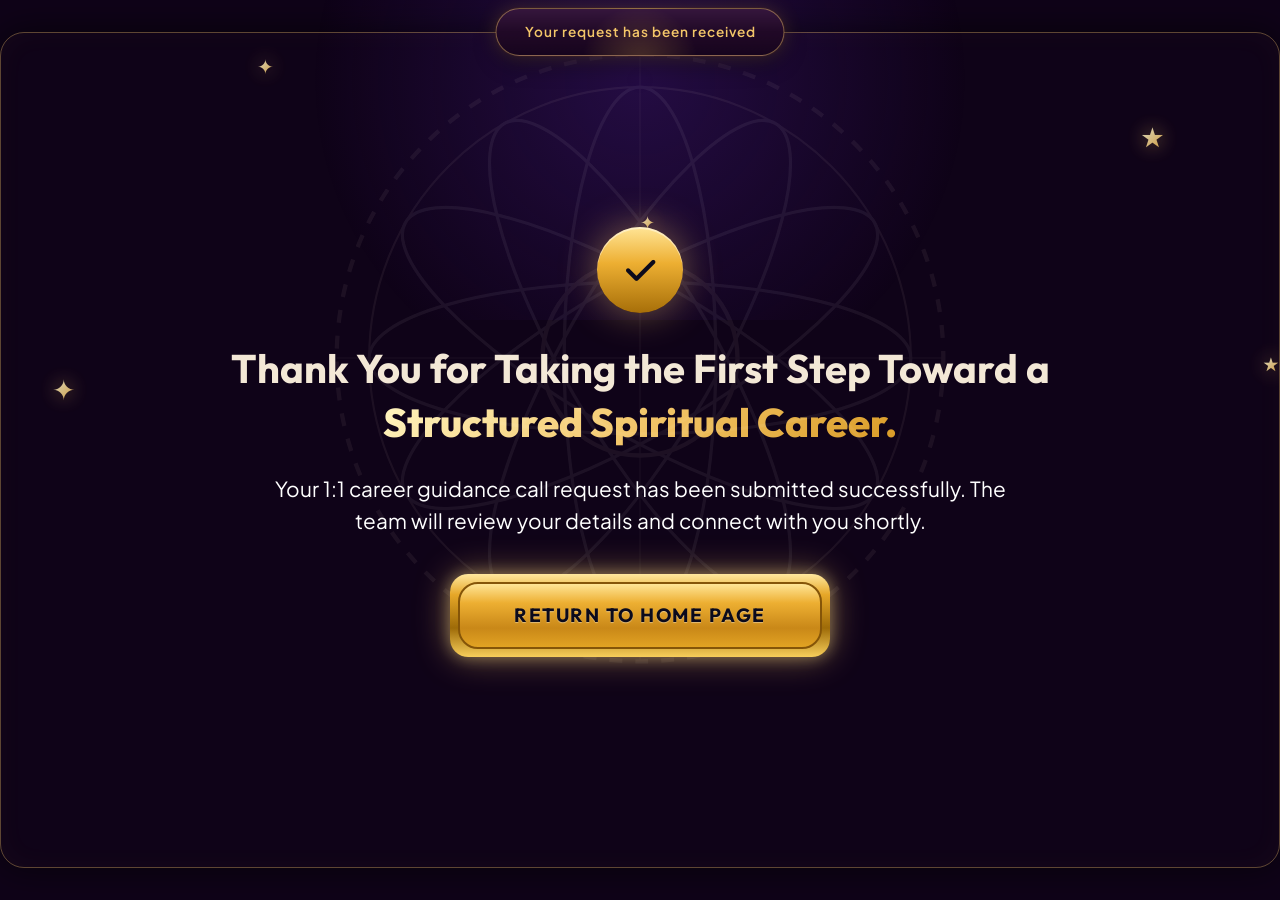
==== thankyou.html @ 1b1e9f72 "c" ====
<!DOCTYPE html>
<html lang="en">
<head>
    <meta charset="UTF-8">
    <meta name="viewport" content="width=device-width, initial-scale=1.0">
    <title>Thank You | Astrohealer Prammit Ssinha</title>

    <!-- Google Fonts -->
    <link rel="preconnect" href="https://fonts.googleapis.com">
    <link rel="preconnect" href="https://fonts.gstatic.com" crossorigin>
    <link href="https://fonts.googleapis.com/css2?family=Cinzel:wght@700;800;900&family=Outfit:wght@500;600;700;800&family=Plus+Jakarta+Sans:wght@300;400;500;600;700&display=swap" rel="stylesheet">

    <!-- FontAwesome Icons -->
    <link rel="stylesheet" href="https://cdnjs.cloudflare.com/ajax/libs/font-awesome/6.4.0/css/all.min.css">

    <!-- Custom CSS -->
    <link rel="stylesheet" href="style.css">
</head>
<body class="thankyou-page">

    <!-- Ambient Background Glow -->
    <div class="ambient-glow"></div>

    <main class="main-content">
        <section class="hero-section thankyou-section">
            <div class="wishful-chakra-bg"></div>
            <div class="sparkle sp-1">&#10022;</div>
            <div class="sparkle sp-2">&#9733;</div>
            <div class="sparkle sp-3">&#10022;</div>
            <div class="sparkle sp-5">&#10022;</div>
            <div class="sparkle sp-6">&#9733;</div>

            <p class="target-badge">Your request has been received</p>

            <div class="thankyou-icon" aria-hidden="true">
                <i class="fa-solid fa-check"></i>
            </div>

            <h1 class="main-headline thankyou-headline">
                Thank You for Taking the First Step Toward a <span class="highlight-gold">Structured Spiritual Career.</span>
            </h1>

            <p class="hero-description thankyou-description">
                Your 1:1 career guidance call request has been submitted successfully. The team will review your details and connect with you shortly.
            </p>

            <div class="cta-wrapper thankyou-cta">
                <a href="index.html" class="cta-button">
                    <div class="cta-inner">
                        <span class="cta-text">RETURN TO HOME PAGE</span>
                    </div>
                </a>
            </div>
        </section>
    </main>

</body>
</html>
---- style.css ----
/* Reset & Root Variables */
:root {
  --bg-dark: #070913;
  --bg-card: #0f1424;
  --color-gold: #f3c669;
  --color-gold-light: #fde68a;
  --color-gold-dark: #d99b26;
  --color-text-main: #F3E8D6;
  --color-text-muted: #94a3b8;
  --color-border: rgba(243, 198, 105, 0.2);
  --font-heading: "Outfit", sans-serif;
  --font-body: "Plus Jakarta Sans", sans-serif;
}

* {
  margin: 0;
  padding: 0;
  box-sizing: border-box;
}

html {
  font-size: 1rem;
  scroll-behavior: smooth;
}

body {
  background-color: #0F0318;
  color: var(--color-text-main);
  font-family: var(--font-body);
  line-height: 1.6;
  overflow-x: hidden;
  min-height: 100vh;
}

.mobile-sticky-cta {
  display: none;
}

/* Ambient Background Glow */
.ambient-glow {
  position: fixed;
  top: -160px;
  left: 50%;
  transform: translateX(-50%);
  width: 800px;
  height: 480px;
  background: radial-gradient(
    circle,
    rgba(76, 29, 149, 0.35) 0%,
    rgba(7, 9, 19, 0) 70%
  );
  pointer-events: none;
  z-index: 0;
}

.main-content {
  position: relative;
  z-index: 10;
}

/* Hero Section Outer Frame */
.hero-section {
  position: relative;
  max-width: 1440px;
  margin: 2rem auto 4rem auto;
  padding: 4rem 2rem 5rem 2rem;
  text-align: center;
  border: 1.5px solid rgba(243, 198, 105, 0.35);
  border-radius: 24px;
  box-shadow: 0 0 35px rgba(0, 0, 0, 0.6), inset 0 0 30px rgba(243, 198, 105, 0.03);
}

 

.hero-bottom-lotus {
  position: absolute;
  bottom: -14px;
  left: 50%;
  transform: translateX(-50%);
  background-color: var(--bg-dark);
  padding: 0 12px;
  z-index: 5;
}

.hero-lotus-icon {
  width: 28px;
  height: 22px;
  display: block;
}

/* Wishful Chakra Background Element */
.wishful-chakra-bg {
    position: absolute;
    top: 0px;
    left: 50%;
    width: 650px;
    height: 650px;
    margin-left: -325px;
    opacity: 0.15;
    background-image: url("data:image/svg+xml;utf8,<svg width='300' height='300' viewBox='0 0 300 300' xmlns='http://www.w3.org/2000/svg'><g fill='none' stroke='%23FFF2DF' opacity='0.4'><circle cx='150' cy='150' r='140' stroke-width='2' stroke-dasharray='6 6'/><circle cx='150' cy='150' r='125' stroke-width='1'/><ellipse cx='150' cy='150' rx='125' ry='35' transform='rotate(0 150 150)' stroke='%23FFFFFF' stroke-width='1.5'/><ellipse cx='150' cy='150' rx='125' ry='35' transform='rotate(30 150 150)' stroke='%23FFFFFF' stroke-width='1.5'/><ellipse cx='150' cy='150' rx='125' ry='35' transform='rotate(60 150 150)' stroke='%23FFFFFF' stroke-width='1.5'/><ellipse cx='150' cy='150' rx='125' ry='35' transform='rotate(90 150 150)' stroke='%23FFFFFF' stroke-width='1.5'/><ellipse cx='150' cy='150' rx='125' ry='35' transform='rotate(120 150 150)' stroke='%23FFFFFF' stroke-width='1.5'/><ellipse cx='150' cy='150' rx='125' ry='35' transform='rotate(150 150 150)' stroke='%23FFFFFF' stroke-width='1.5'/><circle cx='150' cy='150' r='45' stroke-width='2' fill='rgba(255,255,255,0.1)'/><path d='M150 10 L150 290 M10 150 L290 150' stroke-width='1' opacity='0.5'/></g></svg>");
    background-position: center;
    background-size: contain;
    background-repeat: no-repeat;
    animation: slowSpinChakra 40s linear infinite;
    pointer-events: none;
    z-index: 0;
}

@keyframes slowSpinChakra {
    from {
        transform: rotate(0deg);
    }
    to {
        transform: rotate(360deg);
    }
}

/* Gold Star Gradient Floating Elements */
.sparkle {
    position: absolute;
    font-size: 24px;
    background: linear-gradient(135deg, #FFFFFF 0%, #FFF3C4 30%, #F3C669 70%, #D99B26 100%);
    -webkit-background-clip: text;
    -webkit-text-fill-color: transparent;
    filter: drop-shadow(0 0 10px rgba(243, 198, 105, 0.75));
    pointer-events: none;
    z-index: 2;
    opacity: 0.85;
}

.sp-1 {
    top: 2%;
    left: 20%;
    font-size: 20px;
    animation: floatSparkle 5s ease-in-out infinite 0.1s;
}

.sp-2 {
    top: 10%;
    right: 9%;
    font-size: 26px;
    animation: floatSparkle 4s ease-in-out infinite 0.5s;
}

.sp-3 {
    top: 40%;
    left: 4%;
    font-size: 28px;
    animation: floatSparkle 4.5s ease-in-out infinite 1.2s;
}

.sp-4 {
    top: 24%;
    right: 5%;
    font-size: 22px;
    animation: floatSparkle 3.8s ease-in-out infinite 0.8s;
}

.sp-5 {
    top: 21%;
    left: 50%;
    font-size: 18px;
    animation: floatSparkle 4.2s ease-in-out infinite 1.5s;
}

.sp-6 {
    top: 38%;
    right: 0%;
    font-size: 18px;
    animation: floatSparkle 4.8s ease-in-out infinite 0.3s;
}

@keyframes floatSparkle {
    0%, 100% {
        transform: translateY(0px) scale(1);
        opacity: 0.8;
    }
    50% {
        transform: translateY(-10px) scale(1.15);
        opacity: 1;
    }
}

/* Target Audience Header */
.target-badge {
  position: absolute;
  top: -25px;
  left: 50%;
  transform: translateX(-50%);
  width: fit-content;
  max-width: 90%;
  font-size: 0.85rem;
  font-weight: 600;
  letter-spacing: 1px;
  color: var(--color-gold);

  padding: 12px 28px;
  border-radius: 999px;
  border: 1.5px solid rgba(243, 198, 105, 0.45);
  background: radial-gradient(circle at 50% 120%, rgba(255, 199, 79, 0.22), transparent 38%), linear-gradient(180deg, #35163c 0%, #210927 48%, #16041d 100%);
  box-shadow: 0 0 0 1px rgb(92 45 15 / 17%), 0 0 18px rgb(255 190 83 / 19%), 0 8px 22px rgba(0, 0, 0, 0.42);
  z-index: 10;
}

/* Main Headline */
.main-headline {
  font-family: var(--font-heading);
  font-weight: 700;
  font-size: 2.5rem;
  line-height: 1.35;
  color: var(--color-text-main);
  margin-bottom: 32px;
  max-width: 1150px;
  margin-left: auto;
  margin-right: auto;
}

.highlight-gold {
  background: linear-gradient(135deg, #FFF5C2 0%, #F3C669 50%, #D99B26 100%);
  -webkit-background-clip: text;
  -webkit-text-fill-color: transparent;
  font-weight: 800;
}

.highlight-mentor-bg {
  color: #FDE68A;
  font-weight: 700;
}

/* Description */
.hero-description {
  font-size: 1.3rem;
  font-weight: 400;
  color: #FFFFFF;
  max-width: 1000px;
  margin: 0 auto 48px auto;
  line-height: 1.5;
}

/* VSL Video Container */
.vsl-container {
  position: relative;
  z-index: 10;
  max-width: 880px;
  margin: 0 auto 48px auto;
}

.vsl-card {
  position: relative;
  width: 100%;
  background: linear-gradient(180deg, #240E2C 0%, #14071A 100%);
  border: 2px solid rgba(243, 198, 105, 0.45);
  border-radius: 20px;
  padding: 10px;
  box-shadow: 0 0 25px rgba(243, 198, 105, 0.15), 0 15px 35px rgba(0, 0, 0, 0.5);
  overflow: hidden;
}

.vsl-iframe-wrapper {
  position: relative;
  width: 100%;
  aspect-ratio: 16 / 9;
  border-radius: 12px;
  overflow: hidden;
}

.vsl-iframe {
  width: 100%;
  height: 100%;
  border-top: 2px solid rgba(243, 198, 105, 0.35);
  border-bottom: 2px solid rgba(243, 198, 105, 0.35);
  border-radius: 12px;
}

.vsl-placeholder {
  display: flex;
  flex-direction: column;
  align-items: center;
  gap: 16px;
  cursor: pointer;
}

.vsl-play-btn {
  width: 80px;
  height: 80px;
  border-radius: 50%;
  background-color: var(--color-gold);
  color: var(--bg-dark);
  display: flex;
  align-items: center;
  justify-content: center;
  font-size: 1.5rem;
  padding-left: 4px;
  box-shadow: 0 0 20px rgba(243, 198, 105, 0.4);
  
}

.vsl-placeholder:hover .vsl-play-btn {
  transform: scale(1.08);
  background-color: var(--color-gold-light);
}

.vsl-text {
  font-size: 1.125rem;
  font-weight: 600;
  color: var(--color-text-main);
}

/* CTA Area */
.cta-wrapper {
 
  display: flex;
  justify-content: center;
  align-items: center;
  position: relative;
}

.cta-button {
  position: relative;
  display: inline-flex;
  flex-direction: column;
  align-items: center;
  text-decoration: none;
  padding: 8px;
  border-radius: 18px;
  background: linear-gradient(
    180deg,
    #ffe89e 0%,
    #e6a728 25%,
    #9e6b08 65%,
    #f7ce5b 100%
  );
  box-shadow:
    0 0 35px rgba(243, 198, 105, 0.45),
    0 0 15px rgba(255, 230, 150, 0.4);
    cursor: pointer;
  max-width: 100%;
}

.cta-button:hover {
  transform: translateY(-2px) scale(1.01);
}

.cta-inner {
  width: 100%;
  padding: 16px 54px;
  border-radius: 20px;
  background: linear-gradient(
    180deg,
    #ffe596 0%,
    #edaf32 30%,
    #c98818 70%,
    #e2a323 100%
  );
  border: 2px solid #855508;
  display: flex;
  align-items: center;
  justify-content: center;
}

.cta-text {
  font-family: var(--font-heading);
  font-weight: 700;
  font-size: 1.2rem;
  letter-spacing: 1.5px;
  color: #0b0a1c;
  text-shadow: 0 1px 1px rgba(255, 255, 255, 0.4);
  text-transform: uppercase;
  text-align: center;
}

@media (max-width: 900px) {
  .hero-section {
    margin: 1.75rem 1rem 3rem 1rem;
    padding: 4.25rem 1.25rem 3.5rem 1.25rem;
    border-radius: 20px;
    overflow: hidden;
  }

  .target-badge {
    position: relative;
    top: auto;
    left: auto;
    transform: none;
    display: inline-block;
    max-width: 100%;
    margin: -2.75rem auto 2rem auto;
    padding: 10px 20px;
    font-size: 0.78rem;
    line-height: 1.45;
  }

  .main-headline {
    max-width: 760px;
    margin-bottom: 24px;
    font-size: clamp(2rem, 5vw, 2.35rem);
    line-height: 1.28;
  }

  .hero-description {
    max-width: 700px;
    margin-bottom: 36px;
    font-size: 1.08rem;
  }

  .vsl-container {
    max-width: 760px;
    margin-bottom: 36px;
  }

  .wishful-chakra-bg {
    top: 48px;
    width: 520px;
    height: 520px;
    margin-left: -260px;
  }

  .sp-1 {
    left: 10%;
  }

  .sp-2 {
    right: 6%;
  }

  .sp-3 {
    left: 2%;
  }

  .sp-5 {
    left: 62%;
  }

  .sp-6 {
    right: 2%;
  }

  .cta-inner {
    padding: 15px 34px;
  }

  .cta-text {
    font-size: 1rem;
    line-height: 1.25;
  }
}

@media (max-width: 560px) {
  .hero-section {
    margin: 0.6rem 0.35rem 2.5rem 0.35rem;
    padding: 2.75rem 0.65rem 3rem 0.65rem;
    border-radius: 18px;
  }

  .target-badge {
    margin-top: -3.35rem;
    margin-bottom: 1.6rem;
    padding: 9px 14px;
    font-size: 0.8rem;
    letter-spacing: 0.5px;
  }

  .main-headline {
    margin-bottom: 20px;
    font-size: 1.55rem;
    line-height: 1.22;
  }

  .hero-description {
    margin-bottom: 28px;
    font-size: 1rem;
    line-height: 1.55;
  }

  .vsl-container {
    margin-bottom: 30px;
  }

  .vsl-card {
    padding: 7px;
    border-radius: 16px;
  }

  .vsl-iframe-wrapper,
  .vsl-iframe {
    border-radius: 10px;
  }

  .wishful-chakra-bg {
    top: 72px;
    width: 360px;
    height: 360px;
    margin-left: -180px;
    opacity: 0.12;
  }

  .sparkle {
    font-size: 18px;
  }

  .sp-1 {
    top: 4%;
    left: 8%;
  }

  .sp-2 {
    top: 8%;
    right: 7%;
  }

  .sp-3 {
    top: 44%;
    left: 4%;
  }

  .sp-5 {
    top: 24%;
    left: 76%;
  }

  .sp-6 {
    top: 39%;
    right: 5%;
  }

  .cta-button {
    width: 100%;
    max-width: 360px;
  }

  .cta-inner {
    padding: 13px 14px;
    border-radius: 16px;
  }

  .cta-text {
    font-size: 0.86rem;
    letter-spacing: 0.8px;
  }
}

 
 

 
 
/* Credibility Strip */
.credibility-strip {
  max-width: 1200px;
  margin: 2rem auto 4rem auto;
  padding: 0 6px;
 }

.credibility-label {
  font-size: 0.75rem;
  text-transform: uppercase;
  letter-spacing: 2.4px;
  color: var(--color-text-muted);
  font-weight: 500;
  margin-bottom: 32px;
}

.credibility-grid {
  display: grid;
  grid-template-columns: repeat(4, 1fr);
  gap: 20px;
}

@media (max-width: 900px) {
  .credibility-grid {
    grid-template-columns: repeat(2, 1fr);
  }
}

@media (max-width: 500px) {
  .credibility-grid {
    grid-template-columns: repeat(2, 1fr);
    gap: 12px;
  }
}

.credibility-card {
  padding: 28px 20px;
  background: transparent;
  backdrop-filter: blur(12px);
  border: 1px solid rgba(243, 198, 105, 0.35);
  border-radius: 16px;
  text-align: center;
  display: flex;
  flex-direction: column;
  justify-content: center;
  align-items: center;
  box-shadow: 0 8px 24px rgba(0, 0, 0, 0.4), inset 0 0 15px rgba(243, 198, 105, 0.03);
  }

.credibility-card:hover {
  transform: translateY(-4px);
  border-color: rgba(243, 198, 105, 0.65);
  box-shadow: 0 12px 30px rgba(0, 0, 0, 0.6), 0 0 20px rgba(243, 198, 105, 0.2);
}

.credibility-number {
  font-family: var(--font-heading);
  font-weight: 800;
  font-size: 2.25rem;
  background: linear-gradient(135deg, #FFF5C2 0%, #F3C669 50%, #D99B26 100%);
  -webkit-background-clip: text;
  -webkit-text-fill-color: transparent;
  filter: drop-shadow(0 0 10px rgba(243, 198, 105, 0.35));
  margin-bottom: 8px;
}

.credibility-text {
  font-size: 0.9rem;
  color: #CBD5E1;
  font-weight: 500;
  line-height: 1.4;
}

@media (max-width: 500px) {
  .credibility-card {
    padding: 16px 8px;
    border-radius: 12px;
  }

  .credibility-number {
    font-size: 1.7rem;
    margin-bottom: 4px;
  }

  .credibility-text {
    font-size: 0.78rem;
    line-height: 1.3;
  }
}

.credibility-media-text {
  font-family: var(--font-heading);
  font-size: 0.95rem;
  font-weight: 700;
  color: #FDE68A;
  letter-spacing: 0.5px;
  text-transform: uppercase;
}

/* SECTION 2 — WHY LEARN FROM PRAMMIT SINHA? */
.section-two {
  position: relative;
  max-width: 1200px;
  margin: 4rem auto 5rem auto;
  padding: 2rem 1.5rem;
  padding-bottom: 0;
  text-align: center;
}

.section-badge {
  width: fit-content;
  margin-left: auto;
  margin-right: auto;
  font-size: 0.85rem;
  font-weight: 600;
  letter-spacing: 2px;
  color: var(--color-gold);
  padding: 10px 24px;
  border-radius: 999px;
  border: 1px solid rgba(243, 198, 105, 0.45);
  background: radial-gradient(circle at 50% 120%, rgba(255, 199, 79, 0.22), transparent 38%), linear-gradient(180deg, #35163c 0%, #210927 48%, #16041d 100%);
  box-shadow: 0 0 0 1px rgb(92 45 15 / 17%), 0 0 18px rgb(255 190 83 / 19%), 0 8px 22px rgba(0, 0, 0, 0.42);
  margin-bottom: 2rem;
}

.section-headline {
  font-family: var(--font-heading);
  font-size: 2.25rem;
  font-weight: 700;
  color: var(--color-text-main);
  line-height: 1.35;
  margin-bottom: 1rem;
  max-width: 800px;
  margin-left: auto;
  margin-right: auto;
}

.section-subheadline {
  font-family: var(--font-heading);
  font-size: 2rem;
  font-weight: 600;
    background: linear-gradient(135deg, #FFF5C2 0%, #F3C669 50%, #D99B26 100%);
  -webkit-background-clip: text;
  -webkit-text-fill-color: transparent;
  filter: drop-shadow(0 0 10px rgba(243, 198, 105, 0.35));
  margin-bottom: 1.5rem;
}

/* Profile Image Split Layout */
.profile-split-container {
  display: grid;
  grid-template-columns: 460px 1fr;
  gap: 40px;
  align-items: center;
  margin: 3rem 0 1rem 0;
  text-align: left;
}

.profile-img-col {
  display: flex;
  justify-content: center;
  align-items: center;
}

.profile-img {
  width: 100%;
  max-width: 460px;
  height: auto;
  display: block;
  object-fit: contain;
}

.profile-text-col {
  min-width: 0;
  display: flex;
  flex-direction: column;
  justify-content: center;
}

.intro-content {
  margin: 0 0 1rem 0;
  text-align: left;
}

.intro-content p {
  font-size: 1.1rem;
  color: #CBD5E1;
  line-height: 1.7;
  font-weight: 400;
  margin-bottom: 1.25rem;
}

.intro-content p:last-child {
  margin-bottom: 0;
}

/* Logo Marquee Enclosed Box Below Intro Content */
.logo-marquee-container {
  width: 100%;
  min-height: 125px;
  display: flex;
  align-items: center;
  overflow: hidden;
  position: relative;
  margin-top: 1.75rem;
  padding: 20px 20px;
  background: transparent;
  border-top: 2px solid rgba(243, 198, 105, 0.75);
  border-bottom: 2px solid rgba(243, 198, 105, 0.75);
  border-radius: 18px;
  box-shadow: 0 8px 24px rgba(0, 0, 0, 0.4), inset 0 0 15px rgba(243, 198, 105, 0.03);
}

.logo-marquee-track {
  display: flex;
  align-items: center;
  gap: 14px;
  width: max-content;
  animation: logoMarqueeScroll 25s linear infinite;
}

.logo-marquee-container:hover .logo-marquee-track {
  animation-play-state: paused;
}

@keyframes logoMarqueeScroll {
  0% {
    transform: translateX(0);
  }
  100% {
    transform: translateX(-50%);
  }
}

.marquee-item {
  display: inline-flex;
  align-items: center;
  justify-content: center;
  flex: 0 0 auto;
  width: 170px;
  height: 58px;
  padding: 10px 16px;
  background: rgba(255, 255, 255, 0.94);
  border: none;
  border-radius: 10px;
  box-shadow: 0 8px 18px rgba(0, 0, 0, 0.25);
}

.marquee-logo {
  display: block;
  width: 100%;
  max-height: 34px;
  object-fit: contain;
}

/* Full Viewport Width Media Image Marquee Below Profile Split Container */
.media-image-marquee-container {
  width: 100vw;
  position: relative;
  left: 50%;
  right: 50%;
  margin-left: -50vw;
  margin-right: -50vw;
  margin-top: 0.5rem;
  margin-bottom: 3.5rem;
  padding: 28px 0;
  overflow: hidden;
  background: transparent;
  border-top: none;
  border-bottom: none;
  border-radius: 0;
}

.media-image-marquee-track {
  display: flex;
  align-items: center;
  gap: 14px;
  width: max-content;
  animation: mediaImageMarqueeScroll 55s linear infinite;
}

.media-image-marquee-container:hover .media-image-marquee-track {
  animation-play-state: paused;
}

.marquee-testimonial-card {
  position: relative;
  flex: 0 0 auto;
  margin: 0;
}

.marquee-testimonial-card figcaption {
  position: absolute;
  left: 12px;
  right: 12px;
  bottom: 12px;
  padding: 8px 10px;
  border-radius: 8px;
  background: rgba(20, 8, 28, 0.78);
  color: #FDE68A;
  font-size: 0.9rem;
  font-weight: 700;
  line-height: 1.2;
  text-align: center;
  text-shadow: 0 1px 2px rgba(0, 0, 0, 0.6);
  backdrop-filter: blur(8px);
}

@keyframes mediaImageMarqueeScroll {
  0% {
    transform: translateX(0);
  }
  100% {
    transform: translateX(-50%);
  }
}

@keyframes swipeHint {
  0%, 100% {
    transform: translateX(-50%);
  }
  50% {
    transform: translateX(calc(-50% + 10px));
  }
}

.marquee-media-img {
  display: block;
  height: 280px;
  width: auto;
  object-fit: contain;
  border-radius: 14px;
  border: 2px solid rgba(243, 198, 105, 0.5);
  background: rgba(20, 8, 28, 0.6);
  padding: 6px;
  box-shadow: 0 8px 25px rgba(0, 0, 0, 0.5), 0 0 15px rgba(243, 198, 105, 0.1);
  }



.para-divider {
  display: flex;
  align-items: center;
  justify-content: center;
  gap: 12px;
  margin: 1.25rem 0;
  width: 100%;
}

.para-divider-line {
  flex: 1;
  max-width: 140px;
  height: 1px;
  background: linear-gradient(90deg, transparent, rgba(243, 198, 105, 0.5), transparent);
}

.experience-title {
  font-family: var(--font-heading);
  font-size: 1.75rem;
  font-weight: 700;
  color: #F3C669;
  margin-bottom: 2.5rem;
}

.experience-outer-box {
  width: 100%;
  background: linear-gradient(180deg, rgba(28, 10, 36, 0.9) 0%, rgba(14, 4, 18, 0.95) 100%);
  border: 1px solid rgba(243, 198, 105, 0.45);
  border-radius: 24px;
  padding: 3rem 1.5rem;
  box-shadow: 0 0 35px rgba(243, 198, 105, 0.15), 0 20px 40px rgba(0, 0, 0, 0.6);
  margin-bottom: 4rem;
}

.experience-grid {
  display: flex;
  align-items: stretch;
  justify-content: space-between;
}

.experience-col {
  flex: 1;
  padding: 0 1.25rem;
  display: flex;
  flex-direction: column;
  align-items: center;
  text-align: center;
}

.exp-icon-badge {
  position: relative;
  width: 76px;
  height: 76px;
  border-radius: 50%;
  border: 1.5px dashed rgba(243, 198, 105, 0.6);
  display: flex;
  align-items: center;
  justify-content: center;
  margin-bottom: 1.25rem;
  background: radial-gradient(circle, rgba(243, 198, 105, 0.18) 0%, transparent 70%);
  box-shadow: 0 0 18px rgba(243, 198, 105, 0.25);
}

.exp-icon-badge i {
  font-size: 1.875rem;
  color: #F3C669;
}

.exp-divider {
  position: relative;
  width: 1px;
  background: linear-gradient(180deg, transparent, rgba(243, 198, 105, 0.5), transparent);
  display: flex;
  align-items: center;
  justify-content: center;
}

.divider-diamond {
  font-size: 0.65rem;
  color: #F3C669;
  background: #14041A;
  padding: 6px 0;
}

.exp-flourish {
  margin-top: auto;
  padding-top: 1.5rem;
  width: 100%;
  display: flex;
  align-items: center;
  justify-content: center;
}

.flourish-svg {
  width: 110px;
  height: 22px;
}

@media (max-width: 900px) {
  .experience-grid {
    flex-direction: column;
    gap: 2.5rem;
  }
  .exp-divider {
    width: 100%;
    height: 1px;
    background: linear-gradient(90deg, transparent, rgba(243, 198, 105, 0.5), transparent);
  }
  .divider-diamond {
    padding: 0 6px;
  }
}

.card-num {
  font-family: var(--font-heading);
  font-size: 1.75rem;
  font-weight: 800;
  background: linear-gradient(135deg, #FFF5C2 0%, #F3C669 50%, #D99B26 100%);
  -webkit-background-clip: text;
  -webkit-text-fill-color: transparent;
  display: inline-block;
  margin-bottom: 10px;
}

.card-title {
  font-family: var(--font-heading);
  font-size: 1.15rem;
  font-weight: 700;
  color: #F1F5F9;
  margin-bottom: 12px;
  line-height: 1.4;
}

.card-desc {
  font-size: 0.95rem;
  color: #94A3B8;
  line-height: 1.6;
  margin-bottom: 8px;
}

.card-desc:last-child {
  margin-bottom: 0;
}

.section-two-cta {
  margin-bottom: 1rem;
}

/* SECTION 3 — FOUR AREAS OF PROFESSIONAL DEVELOPMENT */
.section-three {
  position: relative;
  max-width: 1300px;
  margin: 4rem auto 5rem auto;
  padding: 2rem 1.5rem;
  padding-bottom: 0;
  text-align: center;
}

.section-three-desc {
  font-size: 1.15rem;
  color: #CBD5E1;
  max-width: 800px;
  margin: 0 auto 3rem auto;
  line-height: 1.6;
  font-weight: 400;
}

.specialization-grid {
  display: grid;
  grid-template-columns: repeat(4, 1fr);
  gap: 10px;
  margin-bottom: 3.5rem;
  text-align: left;
}

.specialization-card-img-wrapper {
  position: relative;
  border-radius: 20px;
  overflow: hidden;
  display: flex;
  align-items: center;
  justify-content: center;
}

.specialization-card-img {
  width: 100%;
  height: auto;
  display: block;
  object-fit: contain;
  border-radius: 20px;
}

/* Guidance Path Box */
.guidance-box {
  max-width: 900px;
  margin: 0 auto 3.5rem auto;
  background: linear-gradient(180deg, rgba(37, 16, 48, 0.75) 0%, rgba(18, 7, 24, 0.85) 100%);
  border: 1px solid rgba(243, 198, 105, 0.4);
  border-radius: 20px;
  padding: 2rem 2.5rem;
  text-align: center;
  box-shadow: 0 10px 30px rgba(0, 0, 0, 0.5), inset 0 0 20px rgba(243, 198, 105, 0.05);
}

.guidance-title {
  font-family: var(--font-heading);
  font-size: 1.4rem;
  font-weight: 700;
  color: #FDE68A;
  margin-bottom: 0.5rem;
}

.guidance-text {
  font-size: 1.05rem;
  color: #CBD5E1;
  font-weight: 400;
}

.section-three-cta {
  margin-top: 1rem;
}

@media (max-width: 992px) {
  .section-three {
    max-width: 820px;
    margin: 3.5rem auto 4rem auto;
    padding-left: 1.25rem;
    padding-right: 1.25rem;
  }

  .section-three .section-headline {
    max-width: 700px;
    font-size: 2rem;
  }

  .section-three-desc {
    max-width: 680px;
    margin-bottom: 2.5rem;
    font-size: 1.05rem;
  }

  .specialization-grid {
    grid-template-columns: repeat(2, 1fr);
    gap: 16px;
    max-width: 720px;
    margin-left: auto;
    margin-right: auto;
    margin-bottom: 3rem;
  }

  .guidance-box {
    max-width: 720px;
    margin-bottom: 3rem;
  }
}

@media (max-width: 576px) {
  .section-three {
    margin: 1rem auto 3.5rem auto;
    padding: 1.5rem 1rem 0 1rem;
  }

  .section-three .section-headline {
    font-size: 1.65rem;
    line-height: 1.3;
    margin-bottom: 0.85rem;
  }

  .section-three-desc {
    margin-bottom: 2rem;
    font-size: 0.98rem;
    line-height: 1.55;
  }

  .specialization-grid {
    grid-template-columns: 1fr;
    gap: 18px;
    max-width: 340px;
    margin-bottom: 2.5rem;
  }

  .specialization-card-img-wrapper {
    border-radius: 16px;
  }

  .specialization-card-img {
    border-radius: 16px;
  }

  .guidance-box {
    max-width: 360px;
    margin-bottom: 2.5rem;
    padding: 1.35rem 1rem;
    border-radius: 16px;
  }

  .guidance-title {
    font-size: 1.15rem;
    line-height: 1.35;
  }

  .guidance-text {
    font-size: 0.95rem;
    line-height: 1.55;
  }

  .section-three-cta .cta-button {
    width: 100%;
    max-width: 360px;
  }
}

/* SECTION 4 — TESTIMONIALS & SUCCESS STORIES */
.section-four {
  position: relative;
  max-width: 1200px;
  margin: 4rem auto 5rem auto;
  padding: 2rem 1.5rem;
  padding-bottom: 0;
  text-align: center;
}

.section-four .section-headline {
  max-width: 1100px;
}

.section-four-desc {
  font-size: 1.15rem;
  color: #CBD5E1;
  max-width: 850px;
  margin: 0 auto 3rem auto;
  line-height: 1.6;
  font-weight: 400;
}

/* Featured Student Success Story */
.featured-testimonial-block {
  max-width: 1000px;
  margin: 0 auto 3.5rem auto;
}

.featured-testimonial-title {
  font-family: var(--font-heading);
  font-size: 1.5rem;
  font-weight: 700;
  color: #FDE68A;
  margin-bottom: 1.5rem;
  letter-spacing: 0.5px;
}

.featured-video-grid {
  display: grid;
  grid-template-columns: repeat(2, 1fr);
  gap: 24px;
}

.featured-video-card {
  background: linear-gradient(180deg, #240E2C 0%, #14071A 100%);
  border: 2px solid rgba(243, 198, 105, 0.45);
  border-radius: 20px;
  padding: 10px;
  box-shadow: 0 0 25px rgba(243, 198, 105, 0.15), 0 15px 35px rgba(0, 0, 0, 0.5);
  overflow: hidden;
}

.featured-video-placeholder {
  display: flex;
  flex-direction: column;
  align-items: center;
  justify-content: center;
  gap: 1.25rem;
  min-height: 260px;
  background: rgba(13, 5, 20, 0.6);
  border: 1px dashed rgba(243, 198, 105, 0.35);
  border-radius: 14px;
  padding: 2rem;
}

.video-play-badge {
  width: 70px;
  height: 70px;
  border-radius: 50%;
  background: radial-gradient(circle, rgba(243, 198, 105, 0.9) 0%, rgba(217, 155, 38, 0.9) 100%);
  display: flex;
  align-items: center;
  justify-content: center;
  color: #0b0a1c;
  font-size: 1.5rem;
  padding-left: 4px;
  box-shadow: 0 0 20px rgba(243, 198, 105, 0.4);
}

.featured-video-text {
  font-size: 1.05rem;
  color: #CBD5E1;
  max-width: 600px;
  line-height: 1.6;
  font-weight: 500;
}

/* More Experiences */
.more-experiences-title {
  font-family: var(--font-heading);
  font-size: 1.75rem;
  font-weight: 700;
  color: #F3C669;
  margin-bottom: 2rem;
}

.more-experiences-grid {
  display: grid;
  grid-template-columns: repeat(3, 1fr);
  gap: 24px;
  margin-bottom: 2.5rem;
  text-align: left;
}

.experience-testimonial-card {
  background: linear-gradient(180deg, rgba(28, 12, 38, 0.9) 0%, rgba(13, 5, 20, 0.95) 100%);
  border: 1px solid rgba(243, 198, 105, 0.35);
  border-radius: 20px;
  padding: 2rem 1.75rem;
  display: flex;
  flex-direction: column;
  justify-content: space-between;
  align-items: flex-start;
  text-align: left;
  box-shadow: 0 10px 30px rgba(0, 0, 0, 0.5), inset 0 0 15px rgba(243, 198, 105, 0.03);
  }

.experience-testimonial-card:hover {
  transform: translateY(-4px);
  border-color: rgba(243, 198, 105, 0.65);
  box-shadow: 0 15px 35px rgba(0, 0, 0, 0.6), 0 0 20px rgba(243, 198, 105, 0.15);
}

.star-rating.bottom-right {
  display: flex;
  gap: 4px;
  color: #F3C669;
  font-size: 0.9rem;
  margin-top: auto;
  align-self: flex-end;
  filter: drop-shadow(0 0 6px rgba(243, 198, 105, 0.4));
}

.testimonial-card-text {
  font-size: 0.98rem;
  color: #CBD5E1;
  line-height: 1.65;
  margin-bottom: 1.25rem;
  font-weight: 400;
  font-style: normal;
  flex: 1;
}

.testimonial-author-row {
  display: flex;
  align-items: center;
  gap: 14px;
  margin-bottom: 1.25rem;
  width: 100%;
}

.testimonial-avatar {
  width: 50px;
  height: 50px;
  border-radius: 50%;
  object-fit: cover;
  border: 2px solid #F3C669;
  box-shadow: 0 0 12px rgba(243, 198, 105, 0.35);
}

.author-info {
  display: flex;
  flex-direction: column;
  gap: 2px;
}

.author-name {
  font-family: var(--font-heading);
  font-size: 1.05rem;
  font-weight: 700;
  color: #FDE68A;
  line-height: 1.2;
}

.author-role {
  font-size: 0.85rem;
  color: #94A3B8;
  font-weight: 500;
}

.testimonials-disclaimer {
  font-size: 0.85rem;
  color: var(--color-text-muted);
  font-style: italic;
  max-width: 700px;
  margin: 0 auto;
  letter-spacing: 0.3px;
}

.section-four-cta {
  margin-top: 3.5rem;
  margin-bottom: 1rem;
}

/* SECTION 5 — WHAT YOU'LL EXPLORE IN YOUR 1:1 SESSION */
@media (max-width: 992px) {
  .section-four {
    max-width: 820px;
    margin: 3.5rem auto 4rem auto;
    padding-left: 1.25rem;
    padding-right: 1.25rem;
  }

  .section-four .section-headline {
    max-width: 760px;
    font-size: 2rem;
  }

  .section-four-desc {
    max-width: 680px;
    margin-bottom: 2.5rem;
    font-size: 1.05rem;
  }

  .more-experiences-grid {
    grid-template-columns: 1fr;
    gap: 18px;
    max-width: 680px;
    margin-left: auto;
    margin-right: auto;
    margin-bottom: 2.5rem;
  }

  .experience-testimonial-card {
    padding: 1.75rem 1.5rem;
  }

  .featured-testimonial-block {
    max-width: 680px;
    margin-bottom: 3rem;
  }

  .featured-video-grid {
    grid-template-columns: 1fr;
    gap: 18px;
  }

  .section-four-cta {
    margin-top: 3rem;
  }
}

@media (max-width: 576px) {
  .section-four {
    margin: 3rem auto 3.5rem auto;
    padding: 1.5rem 1rem 0 1rem;
  }

  .section-four .section-headline {
    font-size: 1.65rem;
    line-height: 1.3;
    margin-bottom: 0.85rem;
  }

  .section-four-desc {
    margin-bottom: 2rem;
    font-size: 0.98rem;
    line-height: 1.55;
  }

  .more-experiences-grid {
    gap: 16px;
    margin-bottom: 2.25rem;
  }

  .experience-testimonial-card {
    padding: 1.35rem 1rem;
    border-radius: 16px;
  }

  .testimonial-author-row {
    gap: 12px;
    margin-bottom: 1rem;
  }

  .testimonial-avatar {
    width: 44px;
    height: 44px;
  }

  .author-name {
    font-size: 0.98rem;
  }

  .author-role {
    font-size: 0.78rem;
    line-height: 1.35;
  }

  .testimonial-card-text {
    font-size: 0.92rem;
    line-height: 1.6;
    margin-bottom: 1rem;
  }

  .star-rating.bottom-right {
    font-size: 0.8rem;
  }

  .featured-testimonial-block {
    margin-bottom: 2.5rem;
  }

  .featured-video-grid {
    gap: 16px;
  }

  .featured-video-card {
    padding: 7px;
    border-radius: 16px;
  }

  .section-four-cta {
    margin-top: 2.5rem;
  }

  .section-four-cta .cta-button {
    width: 100%;
    max-width: 360px;
  }
}

.section-five {
  position: relative;
  max-width: 1200px;
  margin: 4rem auto 5rem auto;
  padding: 2rem 1.5rem;
  text-align: center;
}

.section-five .section-headline {
  max-width: 900px;
}

.section-five-intro {
  max-width: 850px;
  margin: 0 auto 3rem auto;
  font-size: 1.15rem;
  color: #CBD5E1;
  line-height: 1.7;
  display: flex;
  flex-direction: column;
  gap: 1rem;
}

.explore-box-title {
  font-family: var(--font-heading);
  font-size: 1.75rem;
  font-weight: 700;
  color: #FDE68A;
  margin-bottom: 3rem;
  max-width: 800px;
  margin-left: auto;
  margin-right: auto;
  line-height: 1.4;
}

/* Cream & Gold Card Layout (Matching Uploaded Design) */
.explore-points-stack {
  display: flex;
  flex-direction: column;
  gap: 28px;
  max-width: 900px;
  margin: 0 auto 3.5rem auto;
  text-align: left;
}

.cream-gold-card {
  position: relative;
  background: linear-gradient(180deg, #FFF8EC 0%, #FFF1DB 100%);
  border: 2px solid #E5B869;
  border-radius: 20px;
  padding: 1.75rem 2.25rem 1.75rem 2rem;
  box-shadow: 0 10px 30px rgba(0, 0, 0, 0.4), inset 0 0 20px rgba(255, 255, 255, 0.8);
  display: flex;
  flex-direction: column;
  gap: 1.25rem;
  overflow: visible;
  }

.cream-gold-card:hover {
  transform: translateY(-4px);
  box-shadow: 0 15px 35px rgba(0, 0, 0, 0.5), 0 0 20px rgba(229, 184, 105, 0.4);
}

.cream-card-header {
  display: flex;
  align-items: center;
  gap: 20px;
  width: 100%;
  position: relative;
}

.shield-badge {
  position: relative;
  width: 70px;
  height: 85px;
  background: linear-gradient(180deg, #4A1D2B 0%, #2A0B16 100%);
  border: 2px solid #D99B26;
  border-top: none;
  border-radius: 0 0 22px 22px;
  display: flex;
  flex-direction: column;
  align-items: center;
  justify-content: center;
  box-shadow: 0 6px 14px rgba(0, 0, 0, 0.3), inset 0 0 10px rgba(243, 198, 105, 0.25);
  margin-top: -3.25rem;
  margin-bottom: -0.5rem;
  flex-shrink: 0;
  z-index: 5;
}

.badge-label {
  font-family: var(--font-heading);
  font-size: 0.65rem;
  font-weight: 800;
  color: #FDE68A;
  letter-spacing: 1.5px;
  text-transform: uppercase;
  margin-top: 4px;
}

.badge-number {
  font-family: var(--font-heading);
  font-size: 1.85rem;
  font-weight: 800;
  color: #FFF5C2;
  line-height: 1;
  text-shadow: 0 2px 4px rgba(0, 0, 0, 0.6);
  margin-bottom: 2px;
}

.shield-lotus {
  filter: drop-shadow(0 1px 2px rgba(0, 0, 0, 0.5));
}

.cream-card-title {
  font-family: var(--font-heading);
  font-size: 1.5rem;
  font-weight: 800;
  color: #2B081E;
  line-height: 1.35;
  flex: 1;
  margin: 0;
}

.mandala-watermark {
  flex-shrink: 0;
  display: flex;
  align-items: center;
  justify-content: center;
  opacity: 0.85;
}

.cream-card-desc {
  font-size: 1.05rem;
  color: #2C1827;
  line-height: 1.65;
  font-weight: 500;
  margin: 0;
  padding-left: 0.25rem;
}

/* Meaningful Callout Box */
.meaningful-callout-box {
  max-width: 800px;
  margin: 0 auto 3rem auto;
  background: linear-gradient(180deg, rgba(37, 16, 48, 0.75) 0%, rgba(18, 7, 24, 0.85) 100%);
  border: 1px solid rgba(243, 198, 105, 0.4);
  border-radius: 20px;
  padding: 2rem 2.5rem;
  text-align: center;
  box-shadow: 0 10px 30px rgba(0, 0, 0, 0.5), inset 0 0 20px rgba(243, 198, 105, 0.05);
}

.meaningful-callout-text {
  font-family: var(--font-heading);
  font-size: 1.35rem;
  font-weight: 700;
  color: #F1F5F9;
  line-height: 1.4;
}

.section-five-cta {
  margin-top: 1rem;
}

/* SECTION 6 — FREQUENTLY ASKED QUESTIONS */
@media (max-width: 992px) {
  .section-five {
    max-width: 820px;
    margin: 3.5rem auto 4rem auto;
    padding-left: 1.25rem;
    padding-right: 1.25rem;
  }

  .section-five .section-headline {
    max-width: 760px;
    font-size: 2rem;
  }

  .section-five-intro {
    max-width: 680px;
    margin-bottom: 2.5rem;
    font-size: 1.05rem;
    line-height: 1.65;
  }

  .explore-box-title {
    max-width: 680px;
    margin-bottom: 2.5rem;
    font-size: 1.55rem;
  }

  .explore-points-stack {
    max-width: 720px;
    gap: 24px;
    margin-bottom: 3rem;
  }

  .cream-gold-card {
    padding: 1.65rem 1.75rem 1.6rem 1.65rem;
  }

  .meaningful-callout-box {
    max-width: 680px;
    margin-bottom: 2.75rem;
  }
}

@media (max-width: 576px) {
  .section-five {
    margin: 3rem auto 3.5rem auto;
    padding: 1.5rem 1rem 0 1rem;
  }

  .section-five .section-headline {
    font-size: 1.65rem;
    line-height: 1.3;
    margin-bottom: 0.85rem;
  }

  .section-five-intro {
    margin-bottom: 2rem;
    font-size: 0.98rem;
    line-height: 1.6;
    gap: 0.8rem;
  }

  .explore-box-title {
    margin-bottom: 2rem;
    font-size: 1.28rem;
    line-height: 1.35;
  }

  .explore-points-stack {
    gap: 22px;
    margin-bottom: 2.5rem;
  }

  .cream-gold-card {
    gap: 1rem;
    padding: 1.35rem 1rem 1.25rem 1rem;
    border-radius: 16px;
  }

  .cream-card-header {
    gap: 12px;
    align-items: flex-start;
  }

  .shield-badge {
    width: 54px;
    height: 68px;
    margin-top: -2.45rem;
    margin-bottom: 0;
    border-radius: 0 0 16px 16px;
  }

  .badge-label {
    font-size: 0.55rem;
    letter-spacing: 1px;
  }

  .badge-number {
    font-size: 1.45rem;
  }

  .shield-lotus {
    width: 16px;
    height: 10px;
  }

  .cream-card-title {
    font-size: 1.15rem;
    line-height: 1.28;
  }

  .mandala-watermark svg {
    width: 38px;
    height: 38px;
  }

  .cream-card-desc {
    font-size: 0.92rem;
    line-height: 1.55;
    padding-left: 0;
  }

  .meaningful-callout-box {
    margin-bottom: 2.5rem;
    padding: 1.35rem 1rem;
    border-radius: 16px;
  }

  .meaningful-callout-text {
    font-size: 1.08rem;
    line-height: 1.35;
  }

  .section-five-cta .cta-button {
    width: 100%;
    max-width: 360px;
  }
}

.section-six {
  position: relative;
  max-width: 1200px;
  margin: 4rem auto 5rem auto;
  padding: 2rem 1.5rem;
  padding-top: 0;
  text-align: center;
}

.faq-container {
  display: flex;
  flex-direction: column;
  gap: 16px;
  margin: 3rem 0 3.5rem 0;
  text-align: left;
}

.faq-item {
  background: linear-gradient(180deg, rgba(28, 12, 38, 0.85) 0%, rgba(13, 5, 20, 0.95) 100%);
  border: 1px solid rgba(243, 198, 105, 0.35);
  border-radius: 16px;
  padding: 1.25rem 1.75rem;
  box-shadow: 0 6px 20px rgba(0, 0, 0, 0.4);
  transition: border-color 0.3s ease, box-shadow 0.3s ease;
}

.faq-item[open] {
  border-color: rgba(243, 198, 105, 0.65);
  box-shadow: 0 10px 25px rgba(0, 0, 0, 0.6), 0 0 15px rgba(243, 198, 105, 0.15);
}

.faq-question {
  display: flex;
  align-items: center;
  justify-content: space-between;
  gap: 16px;
  font-family: var(--font-heading);
  font-size: 1.15rem;
  font-weight: 700;
  color: #F1F5F9;
  cursor: pointer;
  list-style: none;
  user-select: none;
}

.faq-question::-webkit-details-marker {
  display: none;
}

.faq-icon {
  color: #F3C669;
  font-size: 0.95rem;
  }

.faq-item[open] .faq-icon {
  transform: rotate(180deg);
}

.faq-answer {
  margin-top: 1rem;
  padding-top: 0.85rem;
  border-top: 1px dashed rgba(243, 198, 105, 0.25);
}

.faq-answer p {
  font-size: 1rem;
  color: #CBD5E1;
  line-height: 1.65;
  font-weight: 400;
}

/* Still Unsure Callout Box */
.unsure-callout-box {
  background: linear-gradient(180deg, rgba(37, 16, 48, 0.75) 0%, rgba(18, 7, 24, 0.85) 100%);
  border: 1px solid rgba(243, 198, 105, 0.4);
  border-radius: 20px;
  max-width: 800px;
  margin: 0 auto 3.5rem auto;
  padding: 2.25rem 2.5rem;
  text-align: center;
  box-shadow: 0 10px 30px rgba(0, 0, 0, 0.5), inset 0 0 20px rgba(243, 198, 105, 0.05);
}

.unsure-callout-title {
  font-family: var(--font-heading);
  font-size: 1.5rem;
  font-weight: 700;
  color: #FDE68A;
  margin-bottom: 0.75rem;
}

.unsure-callout-text {
  font-size: 1.1rem;
  color: #CBD5E1;
  line-height: 1.6;
  font-weight: 400;
}

.section-six-cta {
  margin-top: 1rem;
}

@media (max-width: 992px) {
  .section-six {
    max-width: 820px;
    margin: 3.5rem auto 4rem auto;
    padding-left: 1.25rem;
    padding-right: 1.25rem;
  }

  .section-six .section-headline {
    max-width: 680px;
    font-size: 2rem;
  }

  .faq-container {
    max-width: 720px;
    margin: 2.5rem auto 3rem auto;
    gap: 14px;
  }

  .faq-item {
    padding: 1.15rem 1.35rem;
  }

  .unsure-callout-box {
    max-width: 680px;
    margin-bottom: 3rem;
  }
}

@media (max-width: 576px) {
  .section-six {
    margin: 3rem auto 3.5rem auto;
    padding: 1.5rem 1rem 0 1rem;
  }

  .section-six .section-headline {
    font-size: 1.65rem;
    line-height: 1.3;
    margin-bottom: 0.85rem;
  }

  .faq-container {
    gap: 12px;
    margin: 2rem auto 2.5rem auto;
  }

  .faq-item {
    padding: 1rem;
    border-radius: 14px;
  }

  .faq-question {
    align-items: flex-start;
    gap: 12px;
    font-size: 0.98rem;
    line-height: 1.4;
  }

  .faq-question span {
    min-width: 0;
  }

  .faq-icon {
    flex: 0 0 auto;
    margin-top: 0.2rem;
    font-size: 0.82rem;
  }

  .faq-answer {
    margin-top: 0.85rem;
    padding-top: 0.75rem;
  }

  .faq-answer p {
    font-size: 0.92rem;
    line-height: 1.6;
  }

  .unsure-callout-box {
    margin-bottom: 2.5rem;
    padding: 1.35rem 1rem;
    border-radius: 16px;
  }

  .unsure-callout-title {
    font-size: 1.18rem;
    line-height: 1.3;
  }

  .unsure-callout-text {
    font-size: 0.95rem;
    line-height: 1.55;
  }

  .section-six-cta .cta-button {
    width: 100%;
    max-width: 360px;
  }
}

@media (max-width: 900px) {
  .featured-video-grid,
  .more-experiences-grid {
    grid-template-columns: 1fr;
  }
  .explore-points-grid {
    grid-template-columns: 1fr;
  }
}



/* ==========================================================================
   RESPONSIVE STYLES FOR SECTION 2 — WHY LEARN FROM PRAMMIT SINHA
   ========================================================================== */
@media (max-width: 992px) {
  .section-two {
    max-width: 760px;
    margin: 3.5rem auto 4rem auto;
    padding-left: 1.25rem;
    padding-right: 1.25rem;
  }

  .section-two .section-headline {
    max-width: 680px;
    font-size: 2rem;
  }

  .profile-split-container {
    grid-template-columns: 1fr;
    gap: 30px;
    margin: 2rem 0 1rem 0;
    text-align: center;
  }

  .profile-img-col {
    width: 100%;
  }

  .profile-img {
    max-width: 380px;
    margin: 0 auto;
  }

  .profile-text-col {
    align-items: center;
  }

  .section-subheadline {
    font-size: 1.85rem;
  }

  .intro-content {
    max-width: 680px;
    text-align: center;
  }

  .logo-marquee-container {
    max-width: 680px;
    margin-left: auto;
    margin-right: auto;
  }

  .media-image-marquee-container {
    margin-bottom: 3rem;
  }

  .marquee-media-img {
    height: 200px;
  }

  .marquee-testimonial-card figcaption {
    left: 9px;
    right: 9px;
    bottom: 9px;
    padding: 7px 8px;
    font-size: 0.78rem;
  }
}

@media (max-width: 600px) {
  body {
    padding-bottom: 96px;
  }

  .mobile-sticky-cta {
    position: fixed;
    left: 0;
    right: 0;
    bottom: 0;
    z-index: 999;
    display: flex;
    justify-content: center;
    padding: 10px 14px calc(10px + env(safe-area-inset-bottom));
    background: rgba(15, 3, 24, 0.96);
    border-radius: 18px 18px 0 0;
    border-top: none;
    box-shadow: none;
    backdrop-filter: none;
  }

  .mobile-sticky-cta .cta-button {
    width: 100%;
    max-width: 360px;
    padding: 6px;
  }

  .mobile-sticky-cta .cta-inner {
    padding: 12px 14px;
    border-radius: 15px;
  }

  .mobile-sticky-cta .cta-text {
    font-size: 0.82rem;
    line-height: 1.25;
    letter-spacing: 0.7px;
  }

  .section-two {
    margin: 3rem auto 1rem auto;
    padding: 1.5rem 1rem;
  }

  .section-two .section-headline {
    font-size: 1.65rem;
    line-height: 1.3;
    margin-bottom: 0.75rem;
  }

  .profile-split-container {
    gap: 20px;
    margin: 1.5rem 0 0.75rem 0;
  }

  .profile-img {
    max-width: 300px;
  }

  .section-subheadline {
    font-size: 1.45rem;
    margin-bottom: 1rem;
  }

  .intro-content {
    max-width: 100%;
  }

  .intro-content p {
    font-size: 1rem;
    line-height: 1.6;
    margin-bottom: 1rem;
  }

  .logo-marquee-container {
    min-height: auto;
    padding: 14px 12px;
    margin-top: 1.25rem;
    border-radius: 14px;
    border: none;
    background: transparent;
    box-shadow: none;
  }

  .logo-marquee-track {
    width: max-content;
    flex-wrap: nowrap;
    justify-content: flex-start;
    gap: 10px;
    animation: logoMarqueeScroll 25s linear infinite;
  }

  .marquee-item {
    width: 132px;
    height: 48px;
    padding: 8px 12px;
  }

  .marquee-logo {
    max-height: 28px;
  }

  .media-image-marquee-container {
    margin-top: 0.25rem;
    margin-bottom: 2.5rem;
    padding: 18px 1rem;
    overflow-x: hidden;
    overflow-y: hidden;
    touch-action: pan-y;
  }

  .media-image-marquee-track {
    gap: 8px;
    animation: none;
    will-change: transform;
  }

  .marquee-media-img {
    flex: 0 0 auto;
    height: 200px;
    border-radius: 8px;
    padding: 3px;
    user-select: none;
    -webkit-user-drag: none;
  }

  .marquee-testimonial-card figcaption {
    left: 7px;
    right: 7px;
    bottom: 7px;
    padding: 6px 7px;
    border-radius: 6px;
    font-size: 0.72rem;
  }

  .section-two-cta .cta-button {
    width: 100%;
    max-width: 360px;
  }
}

/* Thank You Page */
.thankyou-page {
  min-height: auto;
  overflow: hidden;
}

.thankyou-section {
  height: calc(100vh - 4rem);
  min-height: 0;
  margin-top: 2rem;
  margin-bottom: 2rem;
  display: flex;
  flex-direction: column;
  align-items: center;
  justify-content: center;
  overflow: visible;
}

.thankyou-section .target-badge {
  position: absolute;
  top: -25px;
  left: 50%;
  transform: translateX(-50%);
  margin: 0;
}

.thankyou-icon {
  position: relative;
  z-index: 5;
  width: 86px;
  height: 86px;
  display: flex;
  align-items: center;
  justify-content: center;
  margin: 0 auto 28px auto;
  border-radius: 50%;
  background: linear-gradient(180deg, #ffe596 0%, #edaf32 42%, #a76f09 100%);
  color: #0b0a1c;
  font-size: 2.1rem;
  box-shadow: 0 0 38px rgba(243, 198, 105, 0.45), inset 0 2px 0 rgba(255, 255, 255, 0.45);
}

.thankyou-headline {
  max-width: 940px;
  margin-bottom: 24px;
}

.thankyou-description {
  max-width: 780px;
  margin-bottom: 38px;
}

.thankyou-cta {
  z-index: 5;
}

@media (max-width: 900px) {
  .thankyou-page {
    overflow: hidden;
  }

  .thankyou-section {
    height: calc(100svh - 3.5rem);
    min-height: 0;
    margin-top: 1.75rem;
    margin-bottom: 1.75rem;
    padding: 3.5rem 1.25rem 2.5rem 1.25rem;
  }

  .thankyou-section .target-badge {
    top: -25px;
    margin: 0;
  }

  .thankyou-headline {
    font-size: clamp(2rem, 6vw, 2.35rem);
  }

}

@media (max-width: 600px) {
  .thankyou-page {
    padding-bottom: 0;
    overflow-x: hidden;
  }

  .thankyou-section {
    height: calc(100svh - 2.6rem);
    min-height: 0;
    width: calc(100% - 1rem);
    max-width: calc(100vw - 1rem);
    margin: 2.1rem 0.5rem 0.5rem 0.5rem;
    padding: 3.25rem 0.9rem 1.75rem 0.9rem;
    overflow: visible;
  }

  .thankyou-section .target-badge {
    top: -22px;
    left: 50%;
    right: auto;
    width: auto;
    max-width: calc(100vw - 48px);
    transform: translateX(-50%);
    margin: 0;
    text-align: center;
    white-space: nowrap;
  }

  .thankyou-icon {
    width: 64px;
    height: 64px;
    margin-bottom: 18px;
    font-size: 1.55rem;
  }

  .thankyou-headline {
    margin-bottom: 18px;
    font-size: clamp(1.45rem, 8vw, 1.85rem);
    line-height: 1.24;
  }

  .thankyou-description {
    margin-bottom: 24px;
    font-size: 0.98rem;
  }

  .thankyou-cta .cta-button {
    width: 100%;
    max-width: 360px;
  }

  .thankyou-cta .cta-inner {
    padding: 13px 16px;
  }
}

@media (max-width: 380px), (max-width: 600px) and (max-height: 700px) {
  .thankyou-section {
    padding-top: 2.9rem;
    padding-bottom: 1.25rem;
  }

  .thankyou-section .target-badge {
    padding: 8px 12px;
    font-size: 0.72rem;
  }

  .thankyou-icon {
    width: 56px;
    height: 56px;
    margin-bottom: 14px;
    font-size: 1.35rem;
  }

  .thankyou-headline {
    margin-bottom: 14px;
    font-size: 1.38rem;
  }

  .thankyou-description {
    margin-bottom: 18px;
    font-size: 0.9rem;
    line-height: 1.48;
  }

}
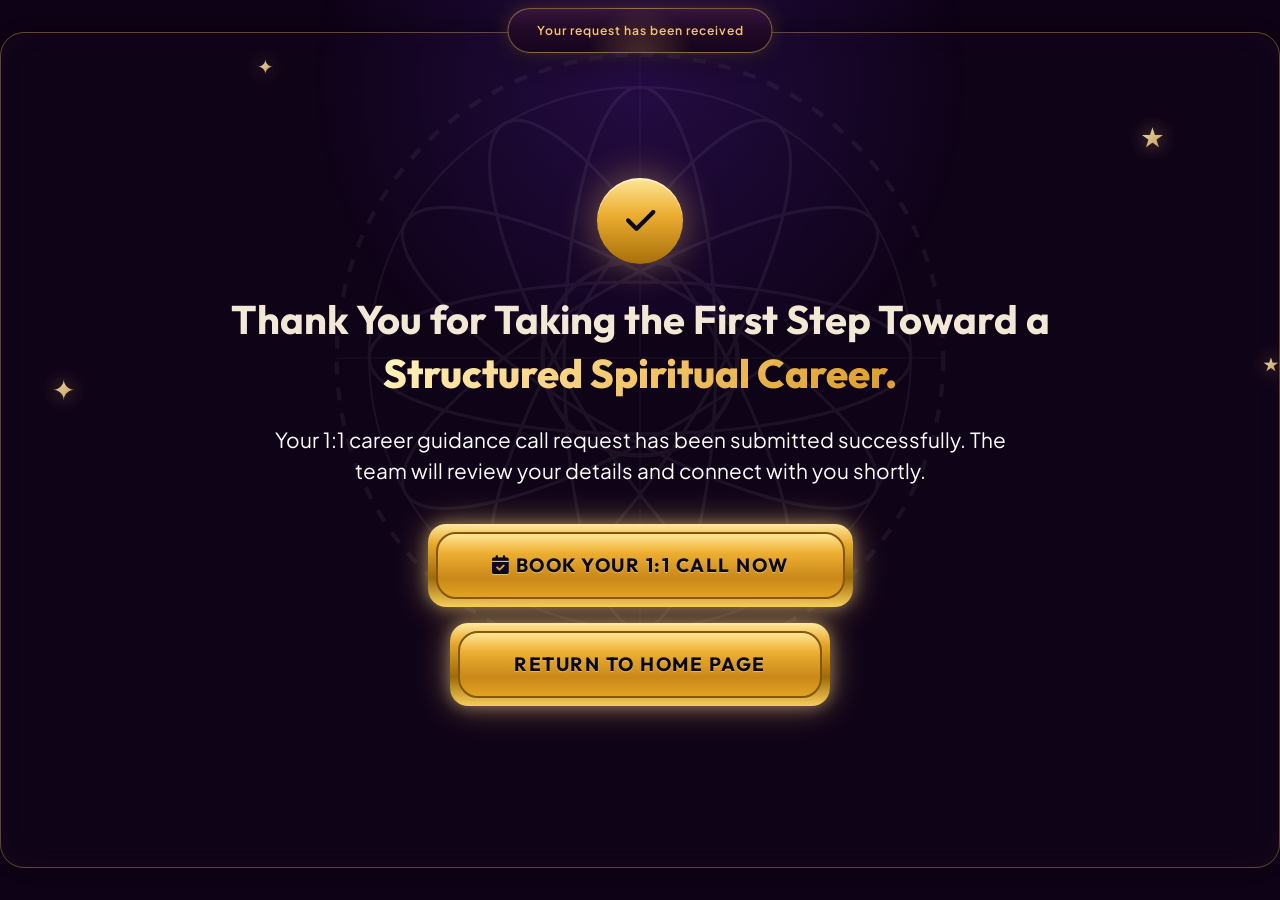
==== commit 47f1adff: "Update thank you page with new call-to-action buttons" ====
--- a/thankyou.html
+++ b/thankyou.html
@@ -15,6 +15,40 @@
 
     <!-- Custom CSS -->
     <link rel="stylesheet" href="style.css">
+
+    <!-- Meta Pixel Code -->
+    <script>
+        !function(f,b,e,v,n,t,s)
+        {if(f.fbq)return;n=f.fbq=function(){n.callMethod?
+        n.callMethod.apply(n,arguments):n.queue.push(arguments)};
+        if(!f._fbq)f._fbq=n;n.push=n;n.loaded=!0;n.version='2.0';
+        n.queue=[];t=b.createElement(e);t.async=!0;
+        t.src=v;s=b.getElementsByTagName(e)[0];
+        s.parentNode.insertBefore(t,s)}(window, document,'script',
+        'https://connect.facebook.net/en_US/fbevents.js');
+        fbq('init', '2854123294974542');
+
+        const purchaseEventId = `purchase-${Date.now()}-${Math.random().toString(36).slice(2)}`;
+        const purchasePayload = {
+            event_id: purchaseEventId,
+            event_source_url: window.location.href,
+            fbp: (document.cookie.match(/(?:^|;\s*)_fbp=([^;]+)/) || [])[1] || null,
+            fbc: (document.cookie.match(/(?:^|;\s*)_fbc=([^;]+)/) || [])[1] || null
+        };
+
+        fbq('track', 'Purchase', {}, { eventID: purchaseEventId });
+
+        fetch('/api/meta-capi-purchase', {
+            method: 'POST',
+            headers: { 'Content-Type': 'application/json' },
+            body: JSON.stringify(purchasePayload),
+            keepalive: true
+        }).catch(() => {});
+    </script>
+    <noscript><img height="1" width="1" style="display:none"
+    src="https://www.facebook.com/tr?id=2854123294974542&ev=Purchase&noscript=1"
+    /></noscript>
+    <!-- End Meta Pixel Code -->
 </head>
 <body class="thankyou-page">
 
@@ -44,13 +78,30 @@
                 Your 1:1 career guidance call request has been submitted successfully. The team will review your details and connect with you shortly.
             </p>
 
-            <div class="cta-wrapper thankyou-cta">
-                <a href="index.html" class="cta-button">
-                    <div class="cta-inner">
-                        <span class="cta-text">RETURN TO HOME PAGE</span>
-                    </div>
-                </a>
-            </div>
+           <div class="cta-wrapper thankyou-cta" 
+     style="display: flex; flex-direction: column; align-items: center; gap: 16px;">
+
+    <!-- Book Your Call Button -->
+    <a href="https://cal.hashboard.in/r/astrohealerprammit/1-1-call-with-prammit"
+       class="cta-button"
+       target="_blank"
+       rel="noopener noreferrer">
+        <div class="cta-inner">
+            <span class="cta-text">
+                <i class="fa-solid fa-calendar-check"></i>
+                BOOK YOUR 1:1 CALL NOW
+            </span>
+        </div>
+    </a>
+
+    <!-- Return to Home Button -->
+    <a href="index.html" class="cta-button">
+        <div class="cta-inner">
+            <span class="cta-text">RETURN TO HOME PAGE</span>
+        </div>
+    </a>
+
+</div>
         </section>
     </main>
 
--- a/style.css
+++ b/style.css
@@ -5,7 +5,7 @@
   --color-gold: #f3c669;
   --color-gold-light: #fde68a;
   --color-gold-dark: #d99b26;
-  --color-text-main: #F3E8D6;
+  --color-text-main: #f3e8d6;
   --color-text-muted: #94a3b8;
   --color-border: rgba(243, 198, 105, 0.2);
   --font-heading: "Outfit", sans-serif;
@@ -24,7 +24,7 @@
 }
 
 body {
-  background-color: #0F0318;
+  background-color: #0f0318;
   color: var(--color-text-main);
   font-family: var(--font-body);
   line-height: 1.6;
@@ -67,10 +67,10 @@
   text-align: center;
   border: 1.5px solid rgba(243, 198, 105, 0.35);
   border-radius: 24px;
-  box-shadow: 0 0 35px rgba(0, 0, 0, 0.6), inset 0 0 30px rgba(243, 198, 105, 0.03);
-}
-
- 
+  box-shadow:
+    0 0 35px rgba(0, 0, 0, 0.6),
+    inset 0 0 30px rgba(243, 198, 105, 0.03);
+}
 
 .hero-bottom-lotus {
   position: absolute;
@@ -90,95 +90,102 @@
 
 /* Wishful Chakra Background Element */
 .wishful-chakra-bg {
-    position: absolute;
-    top: 0px;
-    left: 50%;
-    width: 650px;
-    height: 650px;
-    margin-left: -325px;
-    opacity: 0.15;
-    background-image: url("data:image/svg+xml;utf8,<svg width='300' height='300' viewBox='0 0 300 300' xmlns='http://www.w3.org/2000/svg'><g fill='none' stroke='%23FFF2DF' opacity='0.4'><circle cx='150' cy='150' r='140' stroke-width='2' stroke-dasharray='6 6'/><circle cx='150' cy='150' r='125' stroke-width='1'/><ellipse cx='150' cy='150' rx='125' ry='35' transform='rotate(0 150 150)' stroke='%23FFFFFF' stroke-width='1.5'/><ellipse cx='150' cy='150' rx='125' ry='35' transform='rotate(30 150 150)' stroke='%23FFFFFF' stroke-width='1.5'/><ellipse cx='150' cy='150' rx='125' ry='35' transform='rotate(60 150 150)' stroke='%23FFFFFF' stroke-width='1.5'/><ellipse cx='150' cy='150' rx='125' ry='35' transform='rotate(90 150 150)' stroke='%23FFFFFF' stroke-width='1.5'/><ellipse cx='150' cy='150' rx='125' ry='35' transform='rotate(120 150 150)' stroke='%23FFFFFF' stroke-width='1.5'/><ellipse cx='150' cy='150' rx='125' ry='35' transform='rotate(150 150 150)' stroke='%23FFFFFF' stroke-width='1.5'/><circle cx='150' cy='150' r='45' stroke-width='2' fill='rgba(255,255,255,0.1)'/><path d='M150 10 L150 290 M10 150 L290 150' stroke-width='1' opacity='0.5'/></g></svg>");
-    background-position: center;
-    background-size: contain;
-    background-repeat: no-repeat;
-    animation: slowSpinChakra 40s linear infinite;
-    pointer-events: none;
-    z-index: 0;
+  position: absolute;
+  top: 0px;
+  left: 50%;
+  width: 650px;
+  height: 650px;
+  margin-left: -325px;
+  opacity: 0.15;
+  background-image: url("data:image/svg+xml;utf8,<svg width='300' height='300' viewBox='0 0 300 300' xmlns='http://www.w3.org/2000/svg'><g fill='none' stroke='%23FFF2DF' opacity='0.4'><circle cx='150' cy='150' r='140' stroke-width='2' stroke-dasharray='6 6'/><circle cx='150' cy='150' r='125' stroke-width='1'/><ellipse cx='150' cy='150' rx='125' ry='35' transform='rotate(0 150 150)' stroke='%23FFFFFF' stroke-width='1.5'/><ellipse cx='150' cy='150' rx='125' ry='35' transform='rotate(30 150 150)' stroke='%23FFFFFF' stroke-width='1.5'/><ellipse cx='150' cy='150' rx='125' ry='35' transform='rotate(60 150 150)' stroke='%23FFFFFF' stroke-width='1.5'/><ellipse cx='150' cy='150' rx='125' ry='35' transform='rotate(90 150 150)' stroke='%23FFFFFF' stroke-width='1.5'/><ellipse cx='150' cy='150' rx='125' ry='35' transform='rotate(120 150 150)' stroke='%23FFFFFF' stroke-width='1.5'/><ellipse cx='150' cy='150' rx='125' ry='35' transform='rotate(150 150 150)' stroke='%23FFFFFF' stroke-width='1.5'/><circle cx='150' cy='150' r='45' stroke-width='2' fill='rgba(255,255,255,0.1)'/><path d='M150 10 L150 290 M10 150 L290 150' stroke-width='1' opacity='0.5'/></g></svg>");
+  background-position: center;
+  background-size: contain;
+  background-repeat: no-repeat;
+  animation: slowSpinChakra 40s linear infinite;
+  pointer-events: none;
+  z-index: 0;
 }
 
 @keyframes slowSpinChakra {
-    from {
-        transform: rotate(0deg);
-    }
-    to {
-        transform: rotate(360deg);
-    }
+  from {
+    transform: rotate(0deg);
+  }
+  to {
+    transform: rotate(360deg);
+  }
 }
 
 /* Gold Star Gradient Floating Elements */
 .sparkle {
-    position: absolute;
-    font-size: 24px;
-    background: linear-gradient(135deg, #FFFFFF 0%, #FFF3C4 30%, #F3C669 70%, #D99B26 100%);
-    -webkit-background-clip: text;
-    -webkit-text-fill-color: transparent;
-    filter: drop-shadow(0 0 10px rgba(243, 198, 105, 0.75));
-    pointer-events: none;
-    z-index: 2;
-    opacity: 0.85;
+  position: absolute;
+  font-size: 24px;
+  background: linear-gradient(
+    135deg,
+    #ffffff 0%,
+    #fff3c4 30%,
+    #f3c669 70%,
+    #d99b26 100%
+  );
+  -webkit-background-clip: text;
+  -webkit-text-fill-color: transparent;
+  filter: drop-shadow(0 0 10px rgba(243, 198, 105, 0.75));
+  pointer-events: none;
+  z-index: 2;
+  opacity: 0.85;
 }
 
 .sp-1 {
-    top: 2%;
-    left: 20%;
-    font-size: 20px;
-    animation: floatSparkle 5s ease-in-out infinite 0.1s;
+  top: 2%;
+  left: 20%;
+  font-size: 20px;
+  animation: floatSparkle 5s ease-in-out infinite 0.1s;
 }
 
 .sp-2 {
-    top: 10%;
-    right: 9%;
-    font-size: 26px;
-    animation: floatSparkle 4s ease-in-out infinite 0.5s;
+  top: 10%;
+  right: 9%;
+  font-size: 26px;
+  animation: floatSparkle 4s ease-in-out infinite 0.5s;
 }
 
 .sp-3 {
-    top: 40%;
-    left: 4%;
-    font-size: 28px;
-    animation: floatSparkle 4.5s ease-in-out infinite 1.2s;
+  top: 40%;
+  left: 4%;
+  font-size: 28px;
+  animation: floatSparkle 4.5s ease-in-out infinite 1.2s;
 }
 
 .sp-4 {
-    top: 24%;
-    right: 5%;
-    font-size: 22px;
-    animation: floatSparkle 3.8s ease-in-out infinite 0.8s;
+  top: 24%;
+  right: 5%;
+  font-size: 22px;
+  animation: floatSparkle 3.8s ease-in-out infinite 0.8s;
 }
 
 .sp-5 {
-    top: 21%;
-    left: 50%;
-    font-size: 18px;
-    animation: floatSparkle 4.2s ease-in-out infinite 1.5s;
+  top: 21%;
+  left: 50%;
+  font-size: 18px;
+  animation: floatSparkle 4.2s ease-in-out infinite 1.5s;
 }
 
 .sp-6 {
-    top: 38%;
-    right: 0%;
-    font-size: 18px;
-    animation: floatSparkle 4.8s ease-in-out infinite 0.3s;
+  top: 38%;
+  right: 0%;
+  font-size: 18px;
+  animation: floatSparkle 4.8s ease-in-out infinite 0.3s;
 }
 
 @keyframes floatSparkle {
-    0%, 100% {
-        transform: translateY(0px) scale(1);
-        opacity: 0.8;
-    }
-    50% {
-        transform: translateY(-10px) scale(1.15);
-        opacity: 1;
-    }
+  0%,
+  100% {
+    transform: translateY(0px) scale(1);
+    opacity: 0.8;
+  }
+  50% {
+    transform: translateY(-10px) scale(1.15);
+    opacity: 1;
+  }
 }
 
 /* Target Audience Header */
@@ -189,7 +196,7 @@
   transform: translateX(-50%);
   width: fit-content;
   max-width: 90%;
-  font-size: 0.85rem;
+  font-size: 0.76rem;
   font-weight: 600;
   letter-spacing: 1px;
   color: var(--color-gold);
@@ -197,8 +204,17 @@
   padding: 12px 28px;
   border-radius: 999px;
   border: 1.5px solid rgba(243, 198, 105, 0.45);
-  background: radial-gradient(circle at 50% 120%, rgba(255, 199, 79, 0.22), transparent 38%), linear-gradient(180deg, #35163c 0%, #210927 48%, #16041d 100%);
-  box-shadow: 0 0 0 1px rgb(92 45 15 / 17%), 0 0 18px rgb(255 190 83 / 19%), 0 8px 22px rgba(0, 0, 0, 0.42);
+  background:
+    radial-gradient(
+      circle at 50% 120%,
+      rgba(255, 199, 79, 0.22),
+      transparent 38%
+    ),
+    linear-gradient(180deg, #35163c 0%, #210927 48%, #16041d 100%);
+  box-shadow:
+    0 0 0 1px rgb(92 45 15 / 17%),
+    0 0 18px rgb(255 190 83 / 19%),
+    0 8px 22px rgba(0, 0, 0, 0.42);
   z-index: 10;
 }
 
@@ -216,22 +232,28 @@
 }
 
 .highlight-gold {
-  background: linear-gradient(135deg, #FFF5C2 0%, #F3C669 50%, #D99B26 100%);
+  background: linear-gradient(135deg, #fff5c2 0%, #f3c669 50%, #d99b26 100%);
   -webkit-background-clip: text;
   -webkit-text-fill-color: transparent;
   font-weight: 800;
 }
 
 .highlight-mentor-bg {
-  color: #FDE68A;
+  color: #fde68a;
   font-weight: 700;
+}
+
+.highlight-mentor-bg-lite {
+  font-size: 2rem;
+  color: #f6f4ed;
+  font-weight: 500;
 }
 
 /* Description */
 .hero-description {
   font-size: 1.3rem;
   font-weight: 400;
-  color: #FFFFFF;
+  color: #ffffff;
   max-width: 1000px;
   margin: 0 auto 48px auto;
   line-height: 1.5;
@@ -248,11 +270,13 @@
 .vsl-card {
   position: relative;
   width: 100%;
-  background: linear-gradient(180deg, #240E2C 0%, #14071A 100%);
+  background: linear-gradient(180deg, #240e2c 0%, #14071a 100%);
   border: 2px solid rgba(243, 198, 105, 0.45);
   border-radius: 20px;
   padding: 10px;
-  box-shadow: 0 0 25px rgba(243, 198, 105, 0.15), 0 15px 35px rgba(0, 0, 0, 0.5);
+  box-shadow:
+    0 0 25px rgba(243, 198, 105, 0.15),
+    0 15px 35px rgba(0, 0, 0, 0.5);
   overflow: hidden;
 }
 
@@ -265,39 +289,45 @@
 }
 
 .vsl-iframe {
+  display: block;
   width: 100%;
   height: 100%;
   border-top: 2px solid rgba(243, 198, 105, 0.35);
   border-bottom: 2px solid rgba(243, 198, 105, 0.35);
   border-radius: 12px;
-}
-
-.vsl-placeholder {
-  display: flex;
-  flex-direction: column;
-  align-items: center;
-  gap: 16px;
-  cursor: pointer;
-}
-
-.vsl-play-btn {
-  width: 80px;
-  height: 80px;
-  border-radius: 50%;
-  background-color: var(--color-gold);
-  color: var(--bg-dark);
+  object-fit: cover;
+}
+
+.vsl-overlay-play {
+  position: absolute;
+  top: 50%;
+  left: 50%;
+  z-index: 5;
+  width: clamp(58px, 9vw, 84px);
+  height: clamp(58px, 9vw, 84px);
   display: flex;
   align-items: center;
   justify-content: center;
-  font-size: 1.5rem;
-  padding-left: 4px;
-  box-shadow: 0 0 20px rgba(243, 198, 105, 0.4);
-  
-}
-
-.vsl-placeholder:hover .vsl-play-btn {
-  transform: scale(1.08);
-  background-color: var(--color-gold-light);
+  border: 2px solid rgba(255, 236, 178, 0.65);
+  border-radius: 50%;
+  background: linear-gradient(180deg, #ffe596 0%, #edaf32 42%, #a76f09 100%);
+  color: #0b0a1c;
+  font-size: clamp(1.12rem, 2.2vw, 1.65rem);
+  padding-left: clamp(3px, 0.55vw, 5px);
+  box-shadow: 0 0 32px rgba(243, 198, 105, 0.45), 0 14px 32px rgba(0, 0, 0, 0.45);
+  transform: translate(-50%, -50%);
+  cursor: pointer;
+  transition: opacity 0.2s ease, transform 0.2s ease, visibility 0.2s ease;
+}
+
+.vsl-overlay-play:hover {
+  transform: translate(-50%, -50%) scale(1.08);
+}
+
+.vsl-iframe-wrapper.is-playing .vsl-overlay-play {
+  opacity: 0;
+  visibility: hidden;
+  pointer-events: none;
 }
 
 .vsl-text {
@@ -308,7 +338,6 @@
 
 /* CTA Area */
 .cta-wrapper {
- 
   display: flex;
   justify-content: center;
   align-items: center;
@@ -333,7 +362,7 @@
   box-shadow:
     0 0 35px rgba(243, 198, 105, 0.45),
     0 0 15px rgba(255, 230, 150, 0.4);
-    cursor: pointer;
+  cursor: pointer;
   max-width: 100%;
 }
 
@@ -462,8 +491,12 @@
 
   .main-headline {
     margin-bottom: 20px;
-    font-size: 1.55rem;
+    font-size: 1.35rem;
     line-height: 1.22;
+  }
+
+  .highlight-mentor-bg-lite {
+  font-size: 1.1rem;
   }
 
   .hero-description {
@@ -479,6 +512,14 @@
   .vsl-card {
     padding: 7px;
     border-radius: 16px;
+  }
+
+  .vsl-overlay-play {
+    width: clamp(44px, 14vw, 54px);
+    height: clamp(44px, 14vw, 54px);
+    border-width: 1.5px;
+    font-size: clamp(0.86rem, 3.3vw, 1.05rem);
+    box-shadow: 0 0 22px rgba(243, 198, 105, 0.38), 0 10px 22px rgba(0, 0, 0, 0.4);
   }
 
   .vsl-iframe-wrapper,
@@ -539,17 +580,12 @@
   }
 }
 
- 
- 
-
- 
- 
 /* Credibility Strip */
 .credibility-strip {
   max-width: 1200px;
   margin: 2rem auto 4rem auto;
   padding: 0 6px;
- }
+}
 
 .credibility-label {
   font-size: 0.75rem;
@@ -590,20 +626,24 @@
   flex-direction: column;
   justify-content: center;
   align-items: center;
-  box-shadow: 0 8px 24px rgba(0, 0, 0, 0.4), inset 0 0 15px rgba(243, 198, 105, 0.03);
-  }
+  box-shadow:
+    0 8px 24px rgba(0, 0, 0, 0.4),
+    inset 0 0 15px rgba(243, 198, 105, 0.03);
+}
 
 .credibility-card:hover {
   transform: translateY(-4px);
   border-color: rgba(243, 198, 105, 0.65);
-  box-shadow: 0 12px 30px rgba(0, 0, 0, 0.6), 0 0 20px rgba(243, 198, 105, 0.2);
+  box-shadow:
+    0 12px 30px rgba(0, 0, 0, 0.6),
+    0 0 20px rgba(243, 198, 105, 0.2);
 }
 
 .credibility-number {
   font-family: var(--font-heading);
   font-weight: 800;
   font-size: 2.25rem;
-  background: linear-gradient(135deg, #FFF5C2 0%, #F3C669 50%, #D99B26 100%);
+  background: linear-gradient(135deg, #fff5c2 0%, #f3c669 50%, #d99b26 100%);
   -webkit-background-clip: text;
   -webkit-text-fill-color: transparent;
   filter: drop-shadow(0 0 10px rgba(243, 198, 105, 0.35));
@@ -612,7 +652,7 @@
 
 .credibility-text {
   font-size: 0.9rem;
-  color: #CBD5E1;
+  color: #cbd5e1;
   font-weight: 500;
   line-height: 1.4;
 }
@@ -638,7 +678,7 @@
   font-family: var(--font-heading);
   font-size: 0.95rem;
   font-weight: 700;
-  color: #FDE68A;
+  color: #fde68a;
   letter-spacing: 0.5px;
   text-transform: uppercase;
 }
@@ -664,8 +704,17 @@
   padding: 10px 24px;
   border-radius: 999px;
   border: 1px solid rgba(243, 198, 105, 0.45);
-  background: radial-gradient(circle at 50% 120%, rgba(255, 199, 79, 0.22), transparent 38%), linear-gradient(180deg, #35163c 0%, #210927 48%, #16041d 100%);
-  box-shadow: 0 0 0 1px rgb(92 45 15 / 17%), 0 0 18px rgb(255 190 83 / 19%), 0 8px 22px rgba(0, 0, 0, 0.42);
+  background:
+    radial-gradient(
+      circle at 50% 120%,
+      rgba(255, 199, 79, 0.22),
+      transparent 38%
+    ),
+    linear-gradient(180deg, #35163c 0%, #210927 48%, #16041d 100%);
+  box-shadow:
+    0 0 0 1px rgb(92 45 15 / 17%),
+    0 0 18px rgb(255 190 83 / 19%),
+    0 8px 22px rgba(0, 0, 0, 0.42);
   margin-bottom: 2rem;
 }
 
@@ -685,7 +734,7 @@
   font-family: var(--font-heading);
   font-size: 2rem;
   font-weight: 600;
-    background: linear-gradient(135deg, #FFF5C2 0%, #F3C669 50%, #D99B26 100%);
+  background: linear-gradient(135deg, #fff5c2 0%, #f3c669 50%, #d99b26 100%);
   -webkit-background-clip: text;
   -webkit-text-fill-color: transparent;
   filter: drop-shadow(0 0 10px rgba(243, 198, 105, 0.35));
@@ -730,7 +779,7 @@
 
 .intro-content p {
   font-size: 1.1rem;
-  color: #CBD5E1;
+  color: #cbd5e1;
   line-height: 1.7;
   font-weight: 400;
   margin-bottom: 1.25rem;
@@ -754,7 +803,9 @@
   border-top: 2px solid rgba(243, 198, 105, 0.75);
   border-bottom: 2px solid rgba(243, 198, 105, 0.75);
   border-radius: 18px;
-  box-shadow: 0 8px 24px rgba(0, 0, 0, 0.4), inset 0 0 15px rgba(243, 198, 105, 0.03);
+  box-shadow:
+    0 8px 24px rgba(0, 0, 0, 0.4),
+    inset 0 0 15px rgba(243, 198, 105, 0.03);
 }
 
 .logo-marquee-track {
@@ -840,10 +891,13 @@
   left: 12px;
   right: 12px;
   bottom: 12px;
+  display: flex;
+  flex-direction: column;
+  gap: 2px;
   padding: 8px 10px;
   border-radius: 8px;
   background: rgba(20, 8, 28, 0.78);
-  color: #FDE68A;
+  color: #fde68a;
   font-size: 0.9rem;
   font-weight: 700;
   line-height: 1.2;
@@ -852,6 +906,22 @@
   backdrop-filter: blur(8px);
 }
 
+.marquee-testimonial-card .person-name {
+  display: block;
+  font-size: 0.9rem;
+  font-weight: 700;
+  line-height: 1.2;
+}
+
+.marquee-testimonial-card .person-designation {
+  display: block;
+  font-size: 0.7rem;
+  font-weight: 500;
+  line-height: 1.3;
+  letter-spacing: 0.01em;
+  color: rgba(255, 245, 222, 0.82);
+}
+
 @keyframes mediaImageMarqueeScroll {
   0% {
     transform: translateX(0);
@@ -862,7 +932,8 @@
 }
 
 @keyframes swipeHint {
-  0%, 100% {
+  0%,
+  100% {
     transform: translateX(-50%);
   }
   50% {
@@ -879,10 +950,10 @@
   border: 2px solid rgba(243, 198, 105, 0.5);
   background: rgba(20, 8, 28, 0.6);
   padding: 6px;
-  box-shadow: 0 8px 25px rgba(0, 0, 0, 0.5), 0 0 15px rgba(243, 198, 105, 0.1);
-  }
-
-
+  box-shadow:
+    0 8px 25px rgba(0, 0, 0, 0.5),
+    0 0 15px rgba(243, 198, 105, 0.1);
+}
 
 .para-divider {
   display: flex;
@@ -897,24 +968,35 @@
   flex: 1;
   max-width: 140px;
   height: 1px;
-  background: linear-gradient(90deg, transparent, rgba(243, 198, 105, 0.5), transparent);
+  background: linear-gradient(
+    90deg,
+    transparent,
+    rgba(243, 198, 105, 0.5),
+    transparent
+  );
 }
 
 .experience-title {
   font-family: var(--font-heading);
   font-size: 1.75rem;
   font-weight: 700;
-  color: #F3C669;
+  color: #f3c669;
   margin-bottom: 2.5rem;
 }
 
 .experience-outer-box {
   width: 100%;
-  background: linear-gradient(180deg, rgba(28, 10, 36, 0.9) 0%, rgba(14, 4, 18, 0.95) 100%);
+  background: linear-gradient(
+    180deg,
+    rgba(28, 10, 36, 0.9) 0%,
+    rgba(14, 4, 18, 0.95) 100%
+  );
   border: 1px solid rgba(243, 198, 105, 0.45);
   border-radius: 24px;
   padding: 3rem 1.5rem;
-  box-shadow: 0 0 35px rgba(243, 198, 105, 0.15), 0 20px 40px rgba(0, 0, 0, 0.6);
+  box-shadow:
+    0 0 35px rgba(243, 198, 105, 0.15),
+    0 20px 40px rgba(0, 0, 0, 0.6);
   margin-bottom: 4rem;
 }
 
@@ -943,19 +1025,28 @@
   align-items: center;
   justify-content: center;
   margin-bottom: 1.25rem;
-  background: radial-gradient(circle, rgba(243, 198, 105, 0.18) 0%, transparent 70%);
+  background: radial-gradient(
+    circle,
+    rgba(243, 198, 105, 0.18) 0%,
+    transparent 70%
+  );
   box-shadow: 0 0 18px rgba(243, 198, 105, 0.25);
 }
 
 .exp-icon-badge i {
   font-size: 1.875rem;
-  color: #F3C669;
+  color: #f3c669;
 }
 
 .exp-divider {
   position: relative;
   width: 1px;
-  background: linear-gradient(180deg, transparent, rgba(243, 198, 105, 0.5), transparent);
+  background: linear-gradient(
+    180deg,
+    transparent,
+    rgba(243, 198, 105, 0.5),
+    transparent
+  );
   display: flex;
   align-items: center;
   justify-content: center;
@@ -963,8 +1054,8 @@
 
 .divider-diamond {
   font-size: 0.65rem;
-  color: #F3C669;
-  background: #14041A;
+  color: #f3c669;
+  background: #14041a;
   padding: 6px 0;
 }
 
@@ -990,7 +1081,12 @@
   .exp-divider {
     width: 100%;
     height: 1px;
-    background: linear-gradient(90deg, transparent, rgba(243, 198, 105, 0.5), transparent);
+    background: linear-gradient(
+      90deg,
+      transparent,
+      rgba(243, 198, 105, 0.5),
+      transparent
+    );
   }
   .divider-diamond {
     padding: 0 6px;
@@ -1001,7 +1097,7 @@
   font-family: var(--font-heading);
   font-size: 1.75rem;
   font-weight: 800;
-  background: linear-gradient(135deg, #FFF5C2 0%, #F3C669 50%, #D99B26 100%);
+  background: linear-gradient(135deg, #fff5c2 0%, #f3c669 50%, #d99b26 100%);
   -webkit-background-clip: text;
   -webkit-text-fill-color: transparent;
   display: inline-block;
@@ -1012,14 +1108,14 @@
   font-family: var(--font-heading);
   font-size: 1.15rem;
   font-weight: 700;
-  color: #F1F5F9;
+  color: #f1f5f9;
   margin-bottom: 12px;
   line-height: 1.4;
 }
 
 .card-desc {
   font-size: 0.95rem;
-  color: #94A3B8;
+  color: #94a3b8;
   line-height: 1.6;
   margin-bottom: 8px;
 }
@@ -1044,7 +1140,7 @@
 
 .section-three-desc {
   font-size: 1.15rem;
-  color: #CBD5E1;
+  color: #cbd5e1;
   max-width: 800px;
   margin: 0 auto 3rem auto;
   line-height: 1.6;
@@ -1080,25 +1176,31 @@
 .guidance-box {
   max-width: 900px;
   margin: 0 auto 3.5rem auto;
-  background: linear-gradient(180deg, rgba(37, 16, 48, 0.75) 0%, rgba(18, 7, 24, 0.85) 100%);
+  background: linear-gradient(
+    180deg,
+    rgba(37, 16, 48, 0.75) 0%,
+    rgba(18, 7, 24, 0.85) 100%
+  );
   border: 1px solid rgba(243, 198, 105, 0.4);
   border-radius: 20px;
   padding: 2rem 2.5rem;
   text-align: center;
-  box-shadow: 0 10px 30px rgba(0, 0, 0, 0.5), inset 0 0 20px rgba(243, 198, 105, 0.05);
+  box-shadow:
+    0 10px 30px rgba(0, 0, 0, 0.5),
+    inset 0 0 20px rgba(243, 198, 105, 0.05);
 }
 
 .guidance-title {
   font-family: var(--font-heading);
   font-size: 1.4rem;
   font-weight: 700;
-  color: #FDE68A;
+  color: #fde68a;
   margin-bottom: 0.5rem;
 }
 
 .guidance-text {
   font-size: 1.05rem;
-  color: #CBD5E1;
+  color: #cbd5e1;
   font-weight: 400;
 }
 
@@ -1212,7 +1314,7 @@
 
 .section-four-desc {
   font-size: 1.15rem;
-  color: #CBD5E1;
+  color: #cbd5e1;
   max-width: 850px;
   margin: 0 auto 3rem auto;
   line-height: 1.6;
@@ -1221,7 +1323,7 @@
 
 /* Featured Student Success Story */
 .featured-testimonial-block {
-  max-width: 1000px;
+  max-width: 1240px;
   margin: 0 auto 3.5rem auto;
 }
 
@@ -1229,24 +1331,69 @@
   font-family: var(--font-heading);
   font-size: 1.5rem;
   font-weight: 700;
-  color: #FDE68A;
+  color: #fde68a;
   margin-bottom: 1.5rem;
   letter-spacing: 0.5px;
 }
 
 .featured-video-grid {
   display: grid;
-  grid-template-columns: repeat(2, 1fr);
-  gap: 24px;
+  grid-template-columns: repeat(4, minmax(0, 1fr));
+  gap: 18px;
+  justify-items: center;
 }
 
 .featured-video-card {
-  background: linear-gradient(180deg, #240E2C 0%, #14071A 100%);
+  width: 100%;
+  max-width: 280px;
+  background: linear-gradient(180deg, #240e2c 0%, #14071a 100%);
   border: 2px solid rgba(243, 198, 105, 0.45);
   border-radius: 20px;
   padding: 10px;
-  box-shadow: 0 0 25px rgba(243, 198, 105, 0.15), 0 15px 35px rgba(0, 0, 0, 0.5);
+  box-shadow:
+    0 0 25px rgba(243, 198, 105, 0.15),
+    0 15px 35px rgba(0, 0, 0, 0.5);
   overflow: hidden;
+}
+
+.testimonial-video-wrapper {
+  aspect-ratio: 9 / 16;
+}
+
+.testimonial-video {
+  object-fit: cover;
+}
+
+.testimonial-overlay-play {
+  position: absolute;
+  top: 50%;
+  left: 50%;
+  z-index: 5;
+  width: clamp(46px, 5vw, 58px);
+  height: clamp(46px, 5vw, 58px);
+  display: flex;
+  align-items: center;
+  justify-content: center;
+  border: 1.5px solid rgba(255, 236, 178, 0.65);
+  border-radius: 50%;
+  background: linear-gradient(180deg, #ffe596 0%, #edaf32 42%, #a76f09 100%);
+  color: #0b0a1c;
+  font-size: clamp(0.9rem, 1.45vw, 1.1rem);
+  padding-left: 4px;
+  box-shadow: 0 0 22px rgba(243, 198, 105, 0.38), 0 10px 22px rgba(0, 0, 0, 0.45);
+  transform: translate(-50%, -50%);
+  cursor: pointer;
+  transition: opacity 0.2s ease, transform 0.2s ease, visibility 0.2s ease;
+}
+
+.testimonial-overlay-play:hover {
+  transform: translate(-50%, -50%) scale(1.08);
+}
+
+.testimonial-video-wrapper.is-playing .testimonial-overlay-play {
+  opacity: 0;
+  visibility: hidden;
+  pointer-events: none;
 }
 
 .featured-video-placeholder {
@@ -1266,7 +1413,11 @@
   width: 70px;
   height: 70px;
   border-radius: 50%;
-  background: radial-gradient(circle, rgba(243, 198, 105, 0.9) 0%, rgba(217, 155, 38, 0.9) 100%);
+  background: radial-gradient(
+    circle,
+    rgba(243, 198, 105, 0.9) 0%,
+    rgba(217, 155, 38, 0.9) 100%
+  );
   display: flex;
   align-items: center;
   justify-content: center;
@@ -1278,7 +1429,7 @@
 
 .featured-video-text {
   font-size: 1.05rem;
-  color: #CBD5E1;
+  color: #cbd5e1;
   max-width: 600px;
   line-height: 1.6;
   font-weight: 500;
@@ -1289,7 +1440,7 @@
   font-family: var(--font-heading);
   font-size: 1.75rem;
   font-weight: 700;
-  color: #F3C669;
+  color: #f3c669;
   margin-bottom: 2rem;
 }
 
@@ -1302,7 +1453,11 @@
 }
 
 .experience-testimonial-card {
-  background: linear-gradient(180deg, rgba(28, 12, 38, 0.9) 0%, rgba(13, 5, 20, 0.95) 100%);
+  background: linear-gradient(
+    180deg,
+    rgba(28, 12, 38, 0.9) 0%,
+    rgba(13, 5, 20, 0.95) 100%
+  );
   border: 1px solid rgba(243, 198, 105, 0.35);
   border-radius: 20px;
   padding: 2rem 1.75rem;
@@ -1311,19 +1466,23 @@
   justify-content: space-between;
   align-items: flex-start;
   text-align: left;
-  box-shadow: 0 10px 30px rgba(0, 0, 0, 0.5), inset 0 0 15px rgba(243, 198, 105, 0.03);
-  }
+  box-shadow:
+    0 10px 30px rgba(0, 0, 0, 0.5),
+    inset 0 0 15px rgba(243, 198, 105, 0.03);
+}
 
 .experience-testimonial-card:hover {
   transform: translateY(-4px);
   border-color: rgba(243, 198, 105, 0.65);
-  box-shadow: 0 15px 35px rgba(0, 0, 0, 0.6), 0 0 20px rgba(243, 198, 105, 0.15);
+  box-shadow:
+    0 15px 35px rgba(0, 0, 0, 0.6),
+    0 0 20px rgba(243, 198, 105, 0.15);
 }
 
 .star-rating.bottom-right {
   display: flex;
   gap: 4px;
-  color: #F3C669;
+  color: #f3c669;
   font-size: 0.9rem;
   margin-top: auto;
   align-self: flex-end;
@@ -1332,7 +1491,7 @@
 
 .testimonial-card-text {
   font-size: 0.98rem;
-  color: #CBD5E1;
+  color: #cbd5e1;
   line-height: 1.65;
   margin-bottom: 1.25rem;
   font-weight: 400;
@@ -1353,7 +1512,7 @@
   height: 50px;
   border-radius: 50%;
   object-fit: cover;
-  border: 2px solid #F3C669;
+  border: 2px solid #f3c669;
   box-shadow: 0 0 12px rgba(243, 198, 105, 0.35);
 }
 
@@ -1367,13 +1526,13 @@
   font-family: var(--font-heading);
   font-size: 1.05rem;
   font-weight: 700;
-  color: #FDE68A;
+  color: #fde68a;
   line-height: 1.2;
 }
 
 .author-role {
   font-size: 0.85rem;
-  color: #94A3B8;
+  color: #94a3b8;
   font-weight: 500;
 }
 
@@ -1425,12 +1584,12 @@
   }
 
   .featured-testimonial-block {
-    max-width: 680px;
+    max-width: 760px;
     margin-bottom: 3rem;
   }
 
   .featured-video-grid {
-    grid-template-columns: 1fr;
+    grid-template-columns: repeat(2, minmax(0, 1fr));
     gap: 18px;
   }
 
@@ -1501,12 +1660,20 @@
   }
 
   .featured-video-grid {
-    gap: 16px;
+    grid-template-columns: 1fr;
+    gap: 18px;
   }
 
   .featured-video-card {
+    max-width: 300px;
     padding: 7px;
     border-radius: 16px;
+  }
+
+  .testimonial-overlay-play {
+    width: 46px;
+    height: 46px;
+    font-size: 0.9rem;
   }
 
   .section-four-cta {
@@ -1535,7 +1702,7 @@
   max-width: 850px;
   margin: 0 auto 3rem auto;
   font-size: 1.15rem;
-  color: #CBD5E1;
+  color: #cbd5e1;
   line-height: 1.7;
   display: flex;
   flex-direction: column;
@@ -1546,7 +1713,7 @@
   font-family: var(--font-heading);
   font-size: 1.75rem;
   font-weight: 700;
-  color: #FDE68A;
+  color: #fde68a;
   margin-bottom: 3rem;
   max-width: 800px;
   margin-left: auto;
@@ -1566,20 +1733,24 @@
 
 .cream-gold-card {
   position: relative;
-  background: linear-gradient(180deg, #FFF8EC 0%, #FFF1DB 100%);
-  border: 2px solid #E5B869;
+  background: linear-gradient(180deg, #fff8ec 0%, #fff1db 100%);
+  border: 2px solid #e5b869;
   border-radius: 20px;
   padding: 1.75rem 2.25rem 1.75rem 2rem;
-  box-shadow: 0 10px 30px rgba(0, 0, 0, 0.4), inset 0 0 20px rgba(255, 255, 255, 0.8);
+  box-shadow:
+    0 10px 30px rgba(0, 0, 0, 0.4),
+    inset 0 0 20px rgba(255, 255, 255, 0.8);
   display: flex;
   flex-direction: column;
   gap: 1.25rem;
   overflow: visible;
-  }
+}
 
 .cream-gold-card:hover {
   transform: translateY(-4px);
-  box-shadow: 0 15px 35px rgba(0, 0, 0, 0.5), 0 0 20px rgba(229, 184, 105, 0.4);
+  box-shadow:
+    0 15px 35px rgba(0, 0, 0, 0.5),
+    0 0 20px rgba(229, 184, 105, 0.4);
 }
 
 .cream-card-header {
@@ -1594,15 +1765,17 @@
   position: relative;
   width: 70px;
   height: 85px;
-  background: linear-gradient(180deg, #4A1D2B 0%, #2A0B16 100%);
-  border: 2px solid #D99B26;
+  background: linear-gradient(180deg, #4a1d2b 0%, #2a0b16 100%);
+  border: 2px solid #d99b26;
   border-top: none;
   border-radius: 0 0 22px 22px;
   display: flex;
   flex-direction: column;
   align-items: center;
   justify-content: center;
-  box-shadow: 0 6px 14px rgba(0, 0, 0, 0.3), inset 0 0 10px rgba(243, 198, 105, 0.25);
+  box-shadow:
+    0 6px 14px rgba(0, 0, 0, 0.3),
+    inset 0 0 10px rgba(243, 198, 105, 0.25);
   margin-top: -3.25rem;
   margin-bottom: -0.5rem;
   flex-shrink: 0;
@@ -1613,7 +1786,7 @@
   font-family: var(--font-heading);
   font-size: 0.65rem;
   font-weight: 800;
-  color: #FDE68A;
+  color: #fde68a;
   letter-spacing: 1.5px;
   text-transform: uppercase;
   margin-top: 4px;
@@ -1623,7 +1796,7 @@
   font-family: var(--font-heading);
   font-size: 1.85rem;
   font-weight: 800;
-  color: #FFF5C2;
+  color: #fff5c2;
   line-height: 1;
   text-shadow: 0 2px 4px rgba(0, 0, 0, 0.6);
   margin-bottom: 2px;
@@ -1637,7 +1810,7 @@
   font-family: var(--font-heading);
   font-size: 1.5rem;
   font-weight: 800;
-  color: #2B081E;
+  color: #2b081e;
   line-height: 1.35;
   flex: 1;
   margin: 0;
@@ -1653,7 +1826,7 @@
 
 .cream-card-desc {
   font-size: 1.05rem;
-  color: #2C1827;
+  color: #2c1827;
   line-height: 1.65;
   font-weight: 500;
   margin: 0;
@@ -1664,19 +1837,25 @@
 .meaningful-callout-box {
   max-width: 800px;
   margin: 0 auto 3rem auto;
-  background: linear-gradient(180deg, rgba(37, 16, 48, 0.75) 0%, rgba(18, 7, 24, 0.85) 100%);
+  background: linear-gradient(
+    180deg,
+    rgba(37, 16, 48, 0.75) 0%,
+    rgba(18, 7, 24, 0.85) 100%
+  );
   border: 1px solid rgba(243, 198, 105, 0.4);
   border-radius: 20px;
   padding: 2rem 2.5rem;
   text-align: center;
-  box-shadow: 0 10px 30px rgba(0, 0, 0, 0.5), inset 0 0 20px rgba(243, 198, 105, 0.05);
+  box-shadow:
+    0 10px 30px rgba(0, 0, 0, 0.5),
+    inset 0 0 20px rgba(243, 198, 105, 0.05);
 }
 
 .meaningful-callout-text {
   font-family: var(--font-heading);
   font-size: 1.35rem;
   font-weight: 700;
-  color: #F1F5F9;
+  color: #f1f5f9;
   line-height: 1.4;
 }
 
@@ -1841,17 +2020,25 @@
 }
 
 .faq-item {
-  background: linear-gradient(180deg, rgba(28, 12, 38, 0.85) 0%, rgba(13, 5, 20, 0.95) 100%);
+  background: linear-gradient(
+    180deg,
+    rgba(28, 12, 38, 0.85) 0%,
+    rgba(13, 5, 20, 0.95) 100%
+  );
   border: 1px solid rgba(243, 198, 105, 0.35);
   border-radius: 16px;
   padding: 1.25rem 1.75rem;
   box-shadow: 0 6px 20px rgba(0, 0, 0, 0.4);
-  transition: border-color 0.3s ease, box-shadow 0.3s ease;
+  transition:
+    border-color 0.3s ease,
+    box-shadow 0.3s ease;
 }
 
 .faq-item[open] {
   border-color: rgba(243, 198, 105, 0.65);
-  box-shadow: 0 10px 25px rgba(0, 0, 0, 0.6), 0 0 15px rgba(243, 198, 105, 0.15);
+  box-shadow:
+    0 10px 25px rgba(0, 0, 0, 0.6),
+    0 0 15px rgba(243, 198, 105, 0.15);
 }
 
 .faq-question {
@@ -1862,7 +2049,7 @@
   font-family: var(--font-heading);
   font-size: 1.15rem;
   font-weight: 700;
-  color: #F1F5F9;
+  color: #f1f5f9;
   cursor: pointer;
   list-style: none;
   user-select: none;
@@ -1873,9 +2060,9 @@
 }
 
 .faq-icon {
-  color: #F3C669;
+  color: #f3c669;
   font-size: 0.95rem;
-  }
+}
 
 .faq-item[open] .faq-icon {
   transform: rotate(180deg);
@@ -1889,34 +2076,40 @@
 
 .faq-answer p {
   font-size: 1rem;
-  color: #CBD5E1;
+  color: #cbd5e1;
   line-height: 1.65;
   font-weight: 400;
 }
 
 /* Still Unsure Callout Box */
 .unsure-callout-box {
-  background: linear-gradient(180deg, rgba(37, 16, 48, 0.75) 0%, rgba(18, 7, 24, 0.85) 100%);
+  background: linear-gradient(
+    180deg,
+    rgba(37, 16, 48, 0.75) 0%,
+    rgba(18, 7, 24, 0.85) 100%
+  );
   border: 1px solid rgba(243, 198, 105, 0.4);
   border-radius: 20px;
   max-width: 800px;
   margin: 0 auto 3.5rem auto;
   padding: 2.25rem 2.5rem;
   text-align: center;
-  box-shadow: 0 10px 30px rgba(0, 0, 0, 0.5), inset 0 0 20px rgba(243, 198, 105, 0.05);
+  box-shadow:
+    0 10px 30px rgba(0, 0, 0, 0.5),
+    inset 0 0 20px rgba(243, 198, 105, 0.05);
 }
 
 .unsure-callout-title {
   font-family: var(--font-heading);
   font-size: 1.5rem;
   font-weight: 700;
-  color: #FDE68A;
+  color: #fde68a;
   margin-bottom: 0.75rem;
 }
 
 .unsure-callout-text {
   font-size: 1.1rem;
-  color: #CBD5E1;
+  color: #cbd5e1;
   line-height: 1.6;
   font-weight: 400;
 }
@@ -2026,7 +2219,6 @@
 }
 
 @media (max-width: 900px) {
-  .featured-video-grid,
   .more-experiences-grid {
     grid-template-columns: 1fr;
   }
@@ -2034,8 +2226,6 @@
     grid-template-columns: 1fr;
   }
 }
-
-
 
 /* ==========================================================================
    RESPONSIVE STYLES FOR SECTION 2 — WHY LEARN FROM PRAMMIT SINHA
@@ -2102,6 +2292,14 @@
     bottom: 9px;
     padding: 7px 8px;
     font-size: 0.78rem;
+  }
+
+  .marquee-testimonial-card .person-name {
+    font-size: 0.78rem;
+  }
+
+  .marquee-testimonial-card .person-designation {
+    font-size: 0.64rem;
   }
 }
 
@@ -2239,6 +2437,14 @@
     font-size: 0.72rem;
   }
 
+  .marquee-testimonial-card .person-name {
+    font-size: 0.72rem;
+  }
+
+  .marquee-testimonial-card .person-designation {
+    font-size: 0.6rem;
+  }
+
   .section-two-cta .cta-button {
     width: 100%;
     max-width: 360px;
@@ -2284,13 +2490,19 @@
   background: linear-gradient(180deg, #ffe596 0%, #edaf32 42%, #a76f09 100%);
   color: #0b0a1c;
   font-size: 2.1rem;
-  box-shadow: 0 0 38px rgba(243, 198, 105, 0.45), inset 0 2px 0 rgba(255, 255, 255, 0.45);
+  box-shadow:
+    0 0 38px rgba(243, 198, 105, 0.45),
+    inset 0 2px 0 rgba(255, 255, 255, 0.45);
 }
 
 .thankyou-headline {
   max-width: 940px;
   margin-bottom: 24px;
 }
+.dis-headline {
+  max-width: 800px;
+  margin-bottom: 24px;
+}
 
 .thankyou-description {
   max-width: 780px;
@@ -2299,6 +2511,10 @@
 
 .thankyou-cta {
   z-index: 5;
+}
+
+.disqualified-icon {
+  background: linear-gradient(180deg, #f7d88a 0%, #c58a21 48%, #74480b 100%);
 }
 
 @media (max-width: 900px) {
@@ -2322,7 +2538,6 @@
   .thankyou-headline {
     font-size: clamp(2rem, 6vw, 2.35rem);
   }
-
 }
 
 @media (max-width: 600px) {
@@ -2409,5 +2624,4 @@
     font-size: 0.9rem;
     line-height: 1.48;
   }
-
-}
+}
